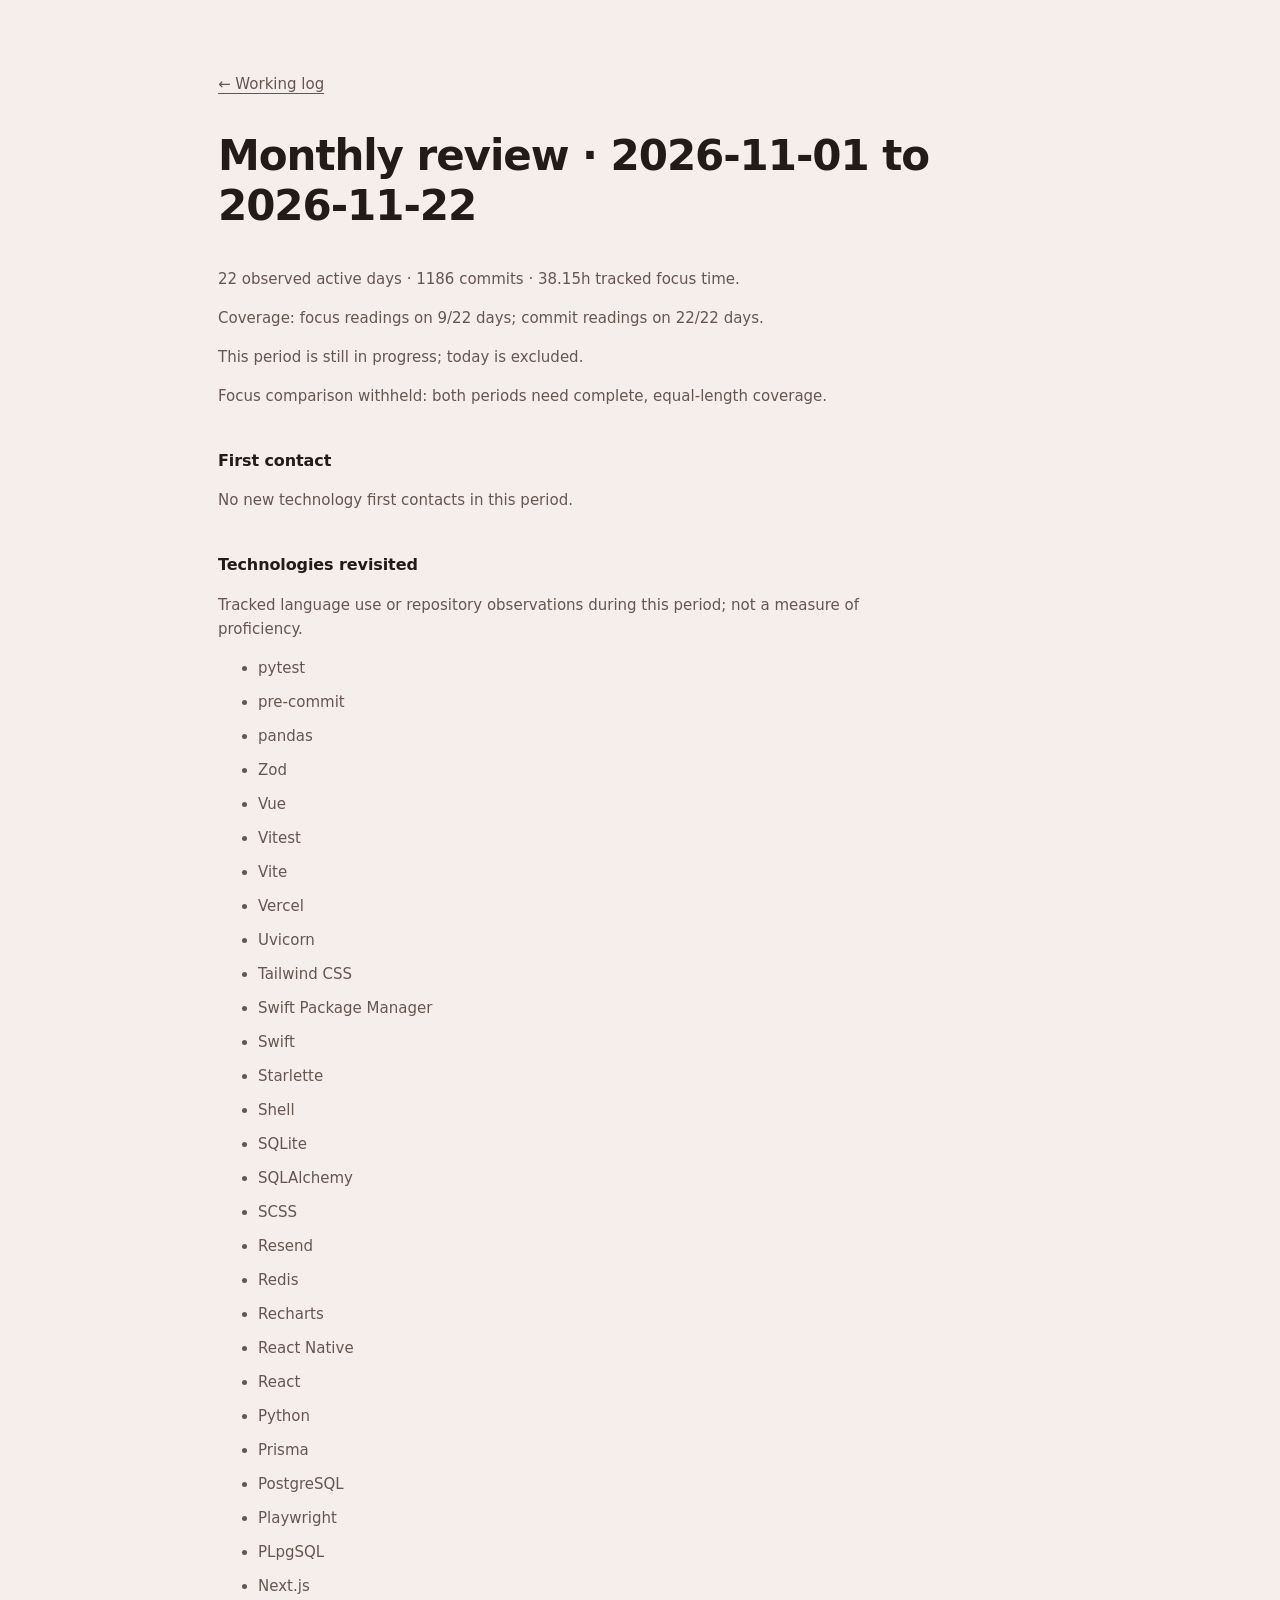
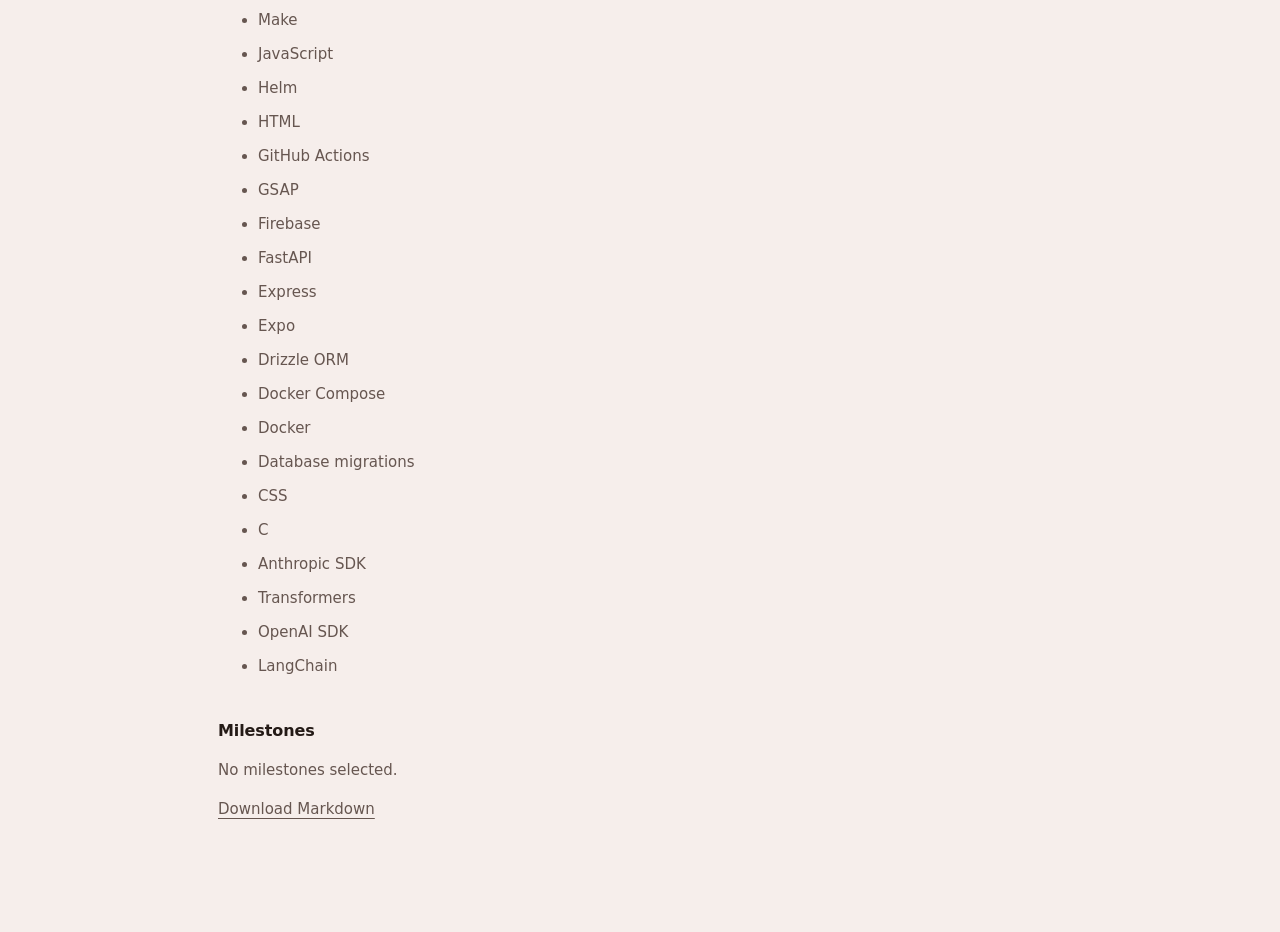
==== monthly.html @ 8703782e "Update working log for 2026-11-23" ====
<!doctype html>
<html lang="en"><head><meta charset="utf-8"><meta name="viewport" content="width=device-width, initial-scale=1">
<title>Monthly review · Working log</title><style>:root {
  --bg: #17100f;
  --ink: #f2e8e3;
  --dim: #b3a099;
  --faint: #958077;
  --cell-empty: #241b19;
  --cell-hollow: #3a2c28;
  --accent: #f0a05c;
  --focus: #c9764a;
  --ramp-0: #3d2620;
  --ramp-1: #6b3a2a;
  --ramp-2: #9c5334;
  --ramp-3: #cc7642;
  --ramp-4: #f0a05c;
}@media(prefers-color-scheme:light){:root {
  --bg: #f6eeeb;
  --ink: #241a16;
  --dim: #665650;
  --faint: #75625a;
  --cell-empty: #e7dfda;
  --cell-hollow: #cdbfb8;
  --accent: #8f3f18;
  --focus: #a1552d;
  --ramp-0: #e6cdbd;
  --ramp-1: #d4a184;
  --ramp-2: #bc7854;
  --ramp-3: #9d5330;
  --ramp-4: #7a3517;
}}
*, *::before, *::after { box-sizing: border-box; }
html { -webkit-text-size-adjust: 100%; }
body {
  margin: 0;
  background: var(--bg);
  color: var(--ink);
  font: 15px/1.6 system-ui, -apple-system, 'Segoe UI', Roboto, sans-serif;
  font-synthesis-weight: none;
}
/* Grain sits on the substrate, never over the content. */
.grain {
  position: fixed; inset: 0; pointer-events: none; z-index: 0;
  background-image: url("data:image/svg+xml,%3Csvg xmlns='http://www.w3.org/2000/svg' width='160' height='160'%3E%3Cfilter id='n'%3E%3CfeTurbulence type='fractalNoise' baseFrequency='0.85' numOctaves='3' stitchTiles='stitch'/%3E%3C/filter%3E%3Crect width='100%25' height='100%25' filter='url(%23n)'/%3E%3C/svg%3E"); opacity: .045;
}
/* The field is the signature artifact, so the page aligns to IT rather than the
   other way round: this inset equals the SVG's own left margin (60 of 840),
   putting the masthead, headings and rows on the same axis as the stat columns. */
.page {
  position: relative; z-index: 1; max-width: 900px; margin: 0 auto;
  padding: 72px 28px 96px; --inset: 7.143%;
}
.masthead, section, .colophon { padding-left: var(--inset); }

.masthead { margin-bottom: 56px; }
.masthead h1 {
  margin: 0 0 10px; font-size: clamp(30px, 6vw, 46px); font-weight: 620;
  letter-spacing: -.022em; line-height: 1.05;
}
.masthead p { margin: 0; max-width: 54ch; color: var(--dim); }

/* The field is the signature artifact and leads the page. On a narrow screen it
   scrolls rather than shrinking until the cells are unreadable. */
.field-scroll { overflow-x: auto; margin: 0 -28px; padding: 0 28px; }
.field-scroll svg { margin-left: 0; }
.field-scroll svg { display: block; width: 100%; min-width: 700px; height: auto; }
.field-scroll svg path[fill]:not([fill="none"]) { transition: opacity .12s ease; }
.field-scroll svg:hover path[fill]:not([fill="none"]) { opacity: .55; }
.field-scroll svg path:hover { opacity: 1 !important; }

section { margin-top: 72px; }
h2 {
  margin: 0 0 5px; font-size: 16px; font-weight: 600; letter-spacing: -.006em;
  color: var(--ink);
}
.lede { margin: 0 0 26px; color: var(--faint); font-size: 13px; }
.review-links { display: flex; flex-wrap: wrap; gap: 8px 20px; }
.review-links a { color: var(--dim); text-underline-offset: 4px; }

/* Records. Fixed columns so every row lines up regardless of content length. */
.records { list-style: none; margin: 0; padding: 0; }
.records li {
  display: grid; grid-template-columns: 28px 1fr auto 104px;
  align-items: baseline; gap: 16px; padding: 11px 0;
  border-top: 1px solid var(--hairline);
}
.records li:first-child { border-top: 0; }
.rank { font: 500 12px/1 ui-monospace, SFMono-Regular, Menlo, monospace; color: var(--faint); }
.when { color: var(--ink); }
.hours {
  font: 500 21px/1 ui-monospace, SFMono-Regular, Menlo, monospace;
  letter-spacing: .01em; color: var(--accent);
}
.hours i { font-style: normal; font-size: 12px; color: var(--dim); margin-left: 3px; }
.commits { text-align: right; color: var(--dim); font-size: 13px; }

/* Picked up: typographic list, not a wall of tinted chips. */
.epoch { display: grid; grid-template-columns: 150px 1fr; gap: 20px; padding: 16px 0; border-top: 1px solid var(--hairline); }
.epoch:first-child { border-top: 0; }
.epoch h3 { margin: 0; font-size: 14px; font-weight: 500; color: var(--dim); }
.picked { list-style: none; display: flex; flex-wrap: wrap; margin: 0; padding: 0; gap: 0 14px; }
.picked li { position: relative; }
.picked li + li::before {
  content: "\00b7"; position: absolute; left: -9px; color: var(--faint);
}

/* Months. The bar carries the same cut corner as a field cell. */
.months { list-style: none; margin: 0; padding: 0; }
.months li {
  display: grid; grid-template-columns: 130px 1fr 64px; align-items: center;
  gap: 14px; padding: 9px 0;
}
.months .m { color: var(--dim); font-size: 13px; }
.months .track { height: 12px; background: var(--cell-empty); }
.months .track i {
  display: block; height: 100%; background: var(--focus);
  clip-path: polygon(0 0, calc(100% - 4px) 0, 100% 4px, 100% 100%, 0 100%);
}
.months .n { font: 500 14px/1 ui-monospace, SFMono-Regular, Menlo, monospace; text-align: right; }
.months .sub { grid-column: 2 / -1; font-size: 12px; color: var(--faint); margin-top: -4px; }

.colophon { margin-top: 80px; color: var(--faint); font-size: 12.5px; line-height: 1.7; }
.colophon a { color: var(--dim); text-decoration-thickness: 1px; text-underline-offset: 2px; }
.colophon a:hover { color: var(--ink); }

@media (max-width: 620px) {
  .page { padding: 48px 20px 72px; --inset: 0; }
  .records li { grid-template-columns: 22px 1fr auto; }
  .records .commits { grid-column: 2 / -1; text-align: left; margin-top: -6px; }
  .epoch { grid-template-columns: 1fr; gap: 6px; }
  .months li { grid-template-columns: 104px 1fr 56px; }
}
@media (prefers-reduced-motion: reduce) {
  * { transition: none !important; animation: none !important; }
}

article h1 {font-size:clamp(28px,5vw,42px);line-height:1.2;letter-spacing:-.025em;max-width:720px}
article h2 {margin-top:40px} article p,article li {max-width:700px;color:var(--dim)}
a {color:var(--dim);text-underline-offset:4px} li {margin-bottom:10px}
</style></head><body><main class="page"><a href="index.html">← Working log</a>
<article><h1>Monthly review · 2026-11-01 to 2026-11-22</h1><p>22 observed active days · 1186 commits · 38.15h tracked focus time.</p><p>Coverage: focus readings on 9/22 days; commit readings on 22/22 days.</p><p>This period is still in progress; today is excluded.</p><p>Focus comparison withheld: both periods need complete, equal-length coverage.</p><h2>First contact</h2><p>No new technology first contacts in this period.</p><h2>Technologies revisited</h2><p>Tracked language use or repository observations during this period; not a measure of proficiency.</p><ul><li>pytest</li><li>pre-commit</li><li>pandas</li><li>Zod</li><li>Vue</li><li>Vitest</li><li>Vite</li><li>Vercel</li><li>Uvicorn</li><li>Tailwind CSS</li><li>Swift Package Manager</li><li>Swift</li><li>Starlette</li><li>Shell</li><li>SQLite</li><li>SQLAlchemy</li><li>SCSS</li><li>Resend</li><li>Redis</li><li>Recharts</li><li>React Native</li><li>React</li><li>Python</li><li>Prisma</li><li>PostgreSQL</li><li>Playwright</li><li>PLpgSQL</li><li>Next.js</li><li>Make</li><li>JavaScript</li><li>Helm</li><li>HTML</li><li>GitHub Actions</li><li>GSAP</li><li>Firebase</li><li>FastAPI</li><li>Express</li><li>Expo</li><li>Drizzle ORM</li><li>Docker Compose</li><li>Docker</li><li>Database migrations</li><li>CSS</li><li>C</li><li>Anthropic SDK</li><li>Transformers</li><li>OpenAI SDK</li><li>LangChain</li></ul><h2>Milestones</h2><p>No milestones selected.</p></article><p><a href="monthly.md" download>Download Markdown</a></p>
</main></body></html>
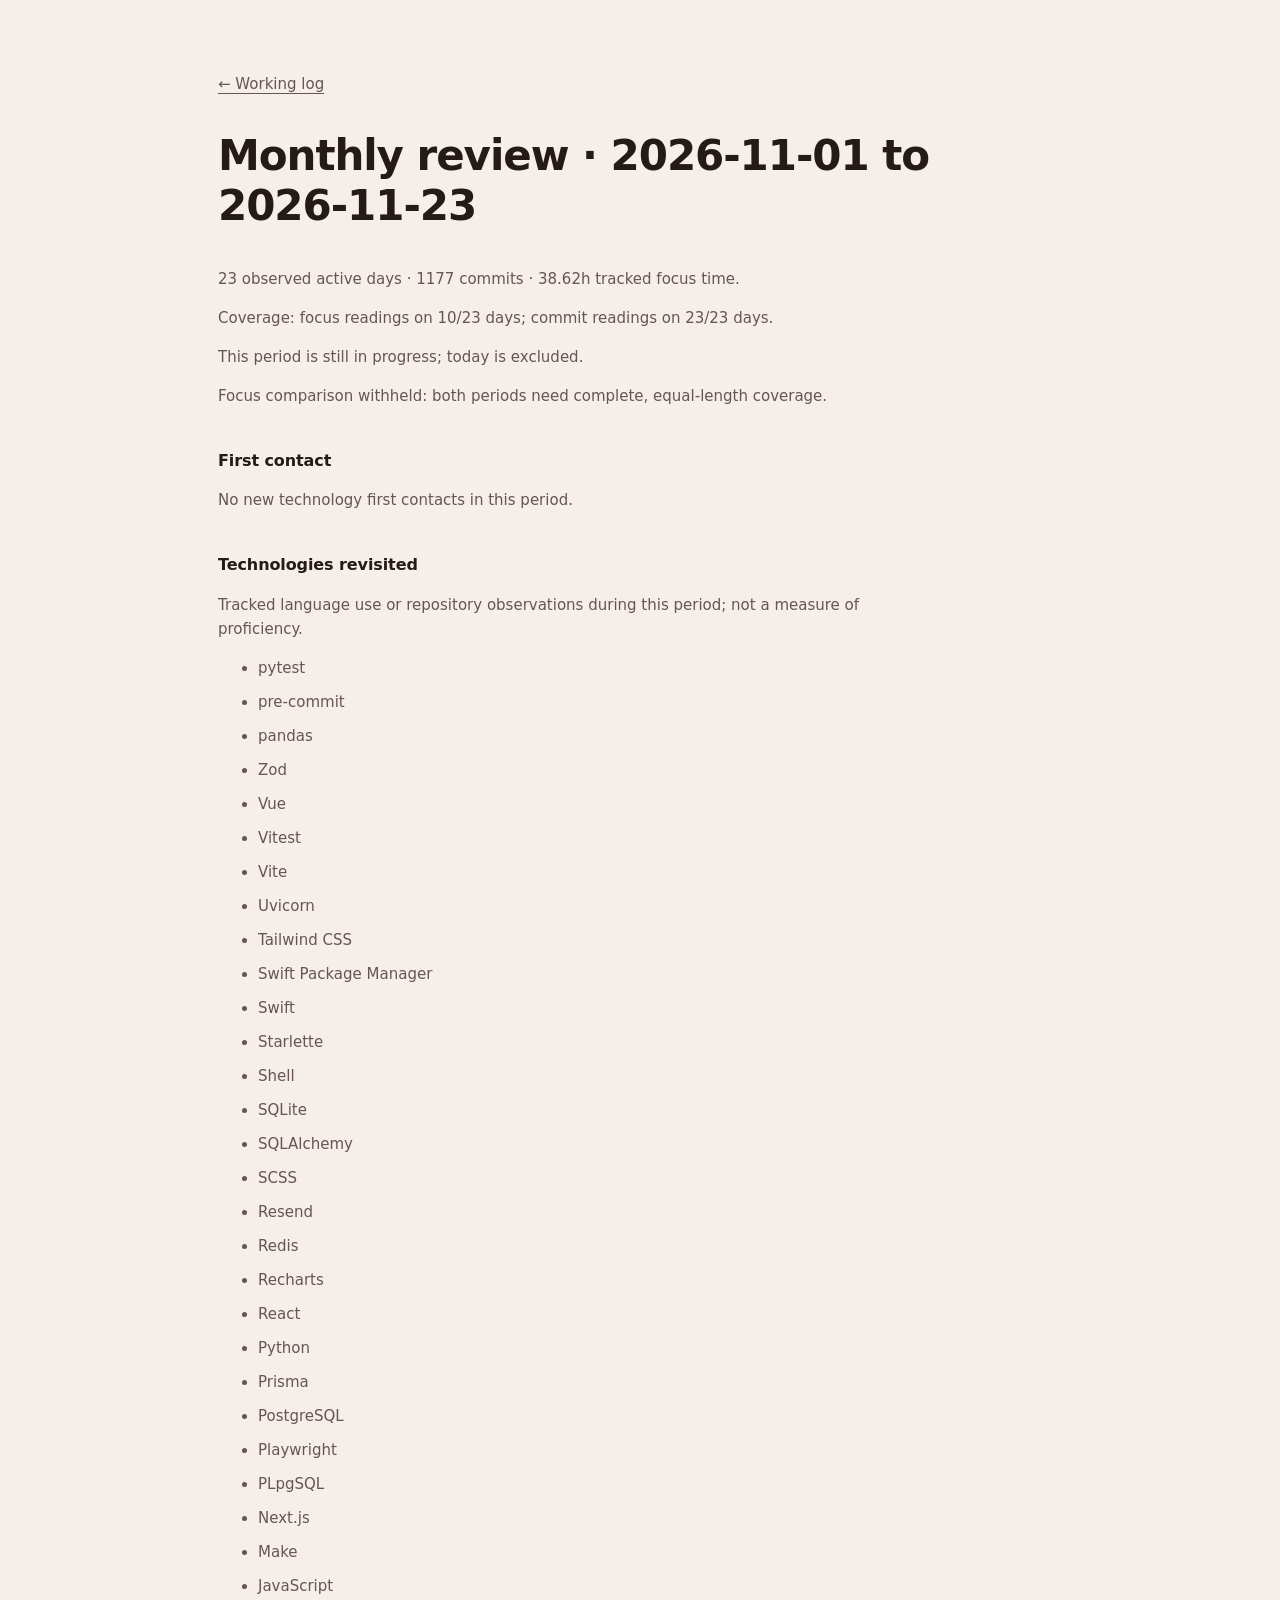
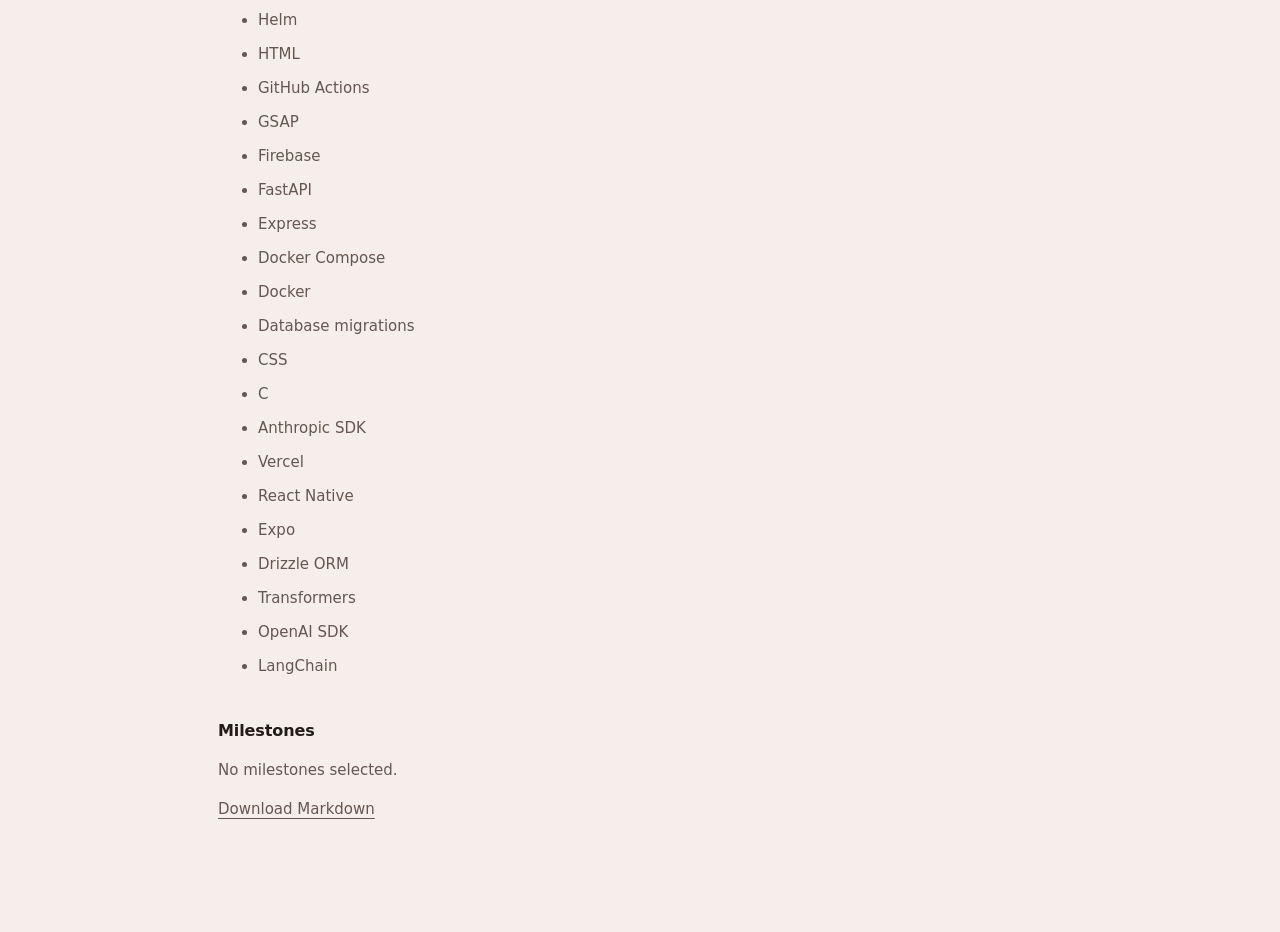
==== commit fce173a6: "Update working log for 2026-11-24" ====
--- a/monthly.html
+++ b/monthly.html
@@ -138,5 +138,5 @@
 article h2 {margin-top:40px} article p,article li {max-width:700px;color:var(--dim)}
 a {color:var(--dim);text-underline-offset:4px} li {margin-bottom:10px}
 </style></head><body><main class="page"><a href="index.html">← Working log</a>
-<article><h1>Monthly review · 2026-11-01 to 2026-11-22</h1><p>22 observed active days · 1186 commits · 38.15h tracked focus time.</p><p>Coverage: focus readings on 9/22 days; commit readings on 22/22 days.</p><p>This period is still in progress; today is excluded.</p><p>Focus comparison withheld: both periods need complete, equal-length coverage.</p><h2>First contact</h2><p>No new technology first contacts in this period.</p><h2>Technologies revisited</h2><p>Tracked language use or repository observations during this period; not a measure of proficiency.</p><ul><li>pytest</li><li>pre-commit</li><li>pandas</li><li>Zod</li><li>Vue</li><li>Vitest</li><li>Vite</li><li>Vercel</li><li>Uvicorn</li><li>Tailwind CSS</li><li>Swift Package Manager</li><li>Swift</li><li>Starlette</li><li>Shell</li><li>SQLite</li><li>SQLAlchemy</li><li>SCSS</li><li>Resend</li><li>Redis</li><li>Recharts</li><li>React Native</li><li>React</li><li>Python</li><li>Prisma</li><li>PostgreSQL</li><li>Playwright</li><li>PLpgSQL</li><li>Next.js</li><li>Make</li><li>JavaScript</li><li>Helm</li><li>HTML</li><li>GitHub Actions</li><li>GSAP</li><li>Firebase</li><li>FastAPI</li><li>Express</li><li>Expo</li><li>Drizzle ORM</li><li>Docker Compose</li><li>Docker</li><li>Database migrations</li><li>CSS</li><li>C</li><li>Anthropic SDK</li><li>Transformers</li><li>OpenAI SDK</li><li>LangChain</li></ul><h2>Milestones</h2><p>No milestones selected.</p></article><p><a href="monthly.md" download>Download Markdown</a></p>
+<article><h1>Monthly review · 2026-11-01 to 2026-11-23</h1><p>23 observed active days · 1177 commits · 38.62h tracked focus time.</p><p>Coverage: focus readings on 10/23 days; commit readings on 23/23 days.</p><p>This period is still in progress; today is excluded.</p><p>Focus comparison withheld: both periods need complete, equal-length coverage.</p><h2>First contact</h2><p>No new technology first contacts in this period.</p><h2>Technologies revisited</h2><p>Tracked language use or repository observations during this period; not a measure of proficiency.</p><ul><li>pytest</li><li>pre-commit</li><li>pandas</li><li>Zod</li><li>Vue</li><li>Vitest</li><li>Vite</li><li>Uvicorn</li><li>Tailwind CSS</li><li>Swift Package Manager</li><li>Swift</li><li>Starlette</li><li>Shell</li><li>SQLite</li><li>SQLAlchemy</li><li>SCSS</li><li>Resend</li><li>Redis</li><li>Recharts</li><li>React</li><li>Python</li><li>Prisma</li><li>PostgreSQL</li><li>Playwright</li><li>PLpgSQL</li><li>Next.js</li><li>Make</li><li>JavaScript</li><li>Helm</li><li>HTML</li><li>GitHub Actions</li><li>GSAP</li><li>Firebase</li><li>FastAPI</li><li>Express</li><li>Docker Compose</li><li>Docker</li><li>Database migrations</li><li>CSS</li><li>C</li><li>Anthropic SDK</li><li>Vercel</li><li>React Native</li><li>Expo</li><li>Drizzle ORM</li><li>Transformers</li><li>OpenAI SDK</li><li>LangChain</li></ul><h2>Milestones</h2><p>No milestones selected.</p></article><p><a href="monthly.md" download>Download Markdown</a></p>
 </main></body></html>
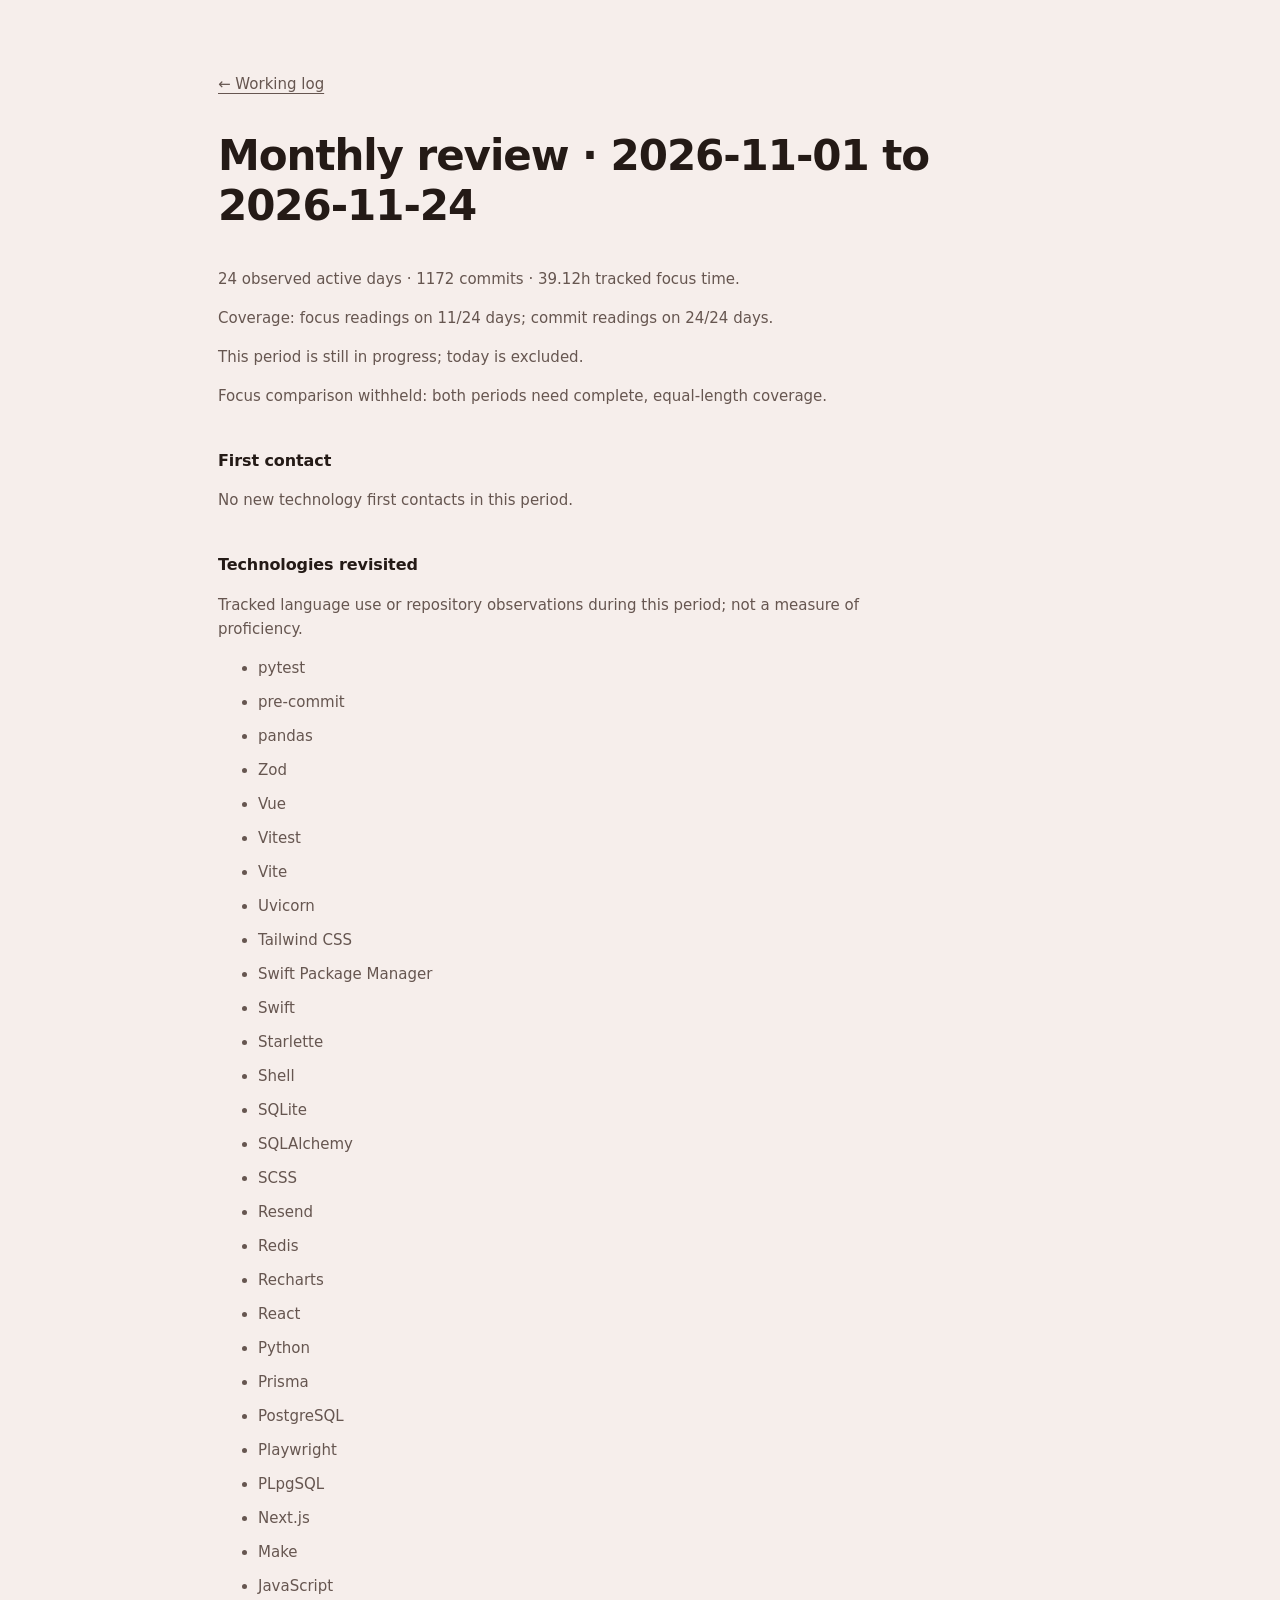
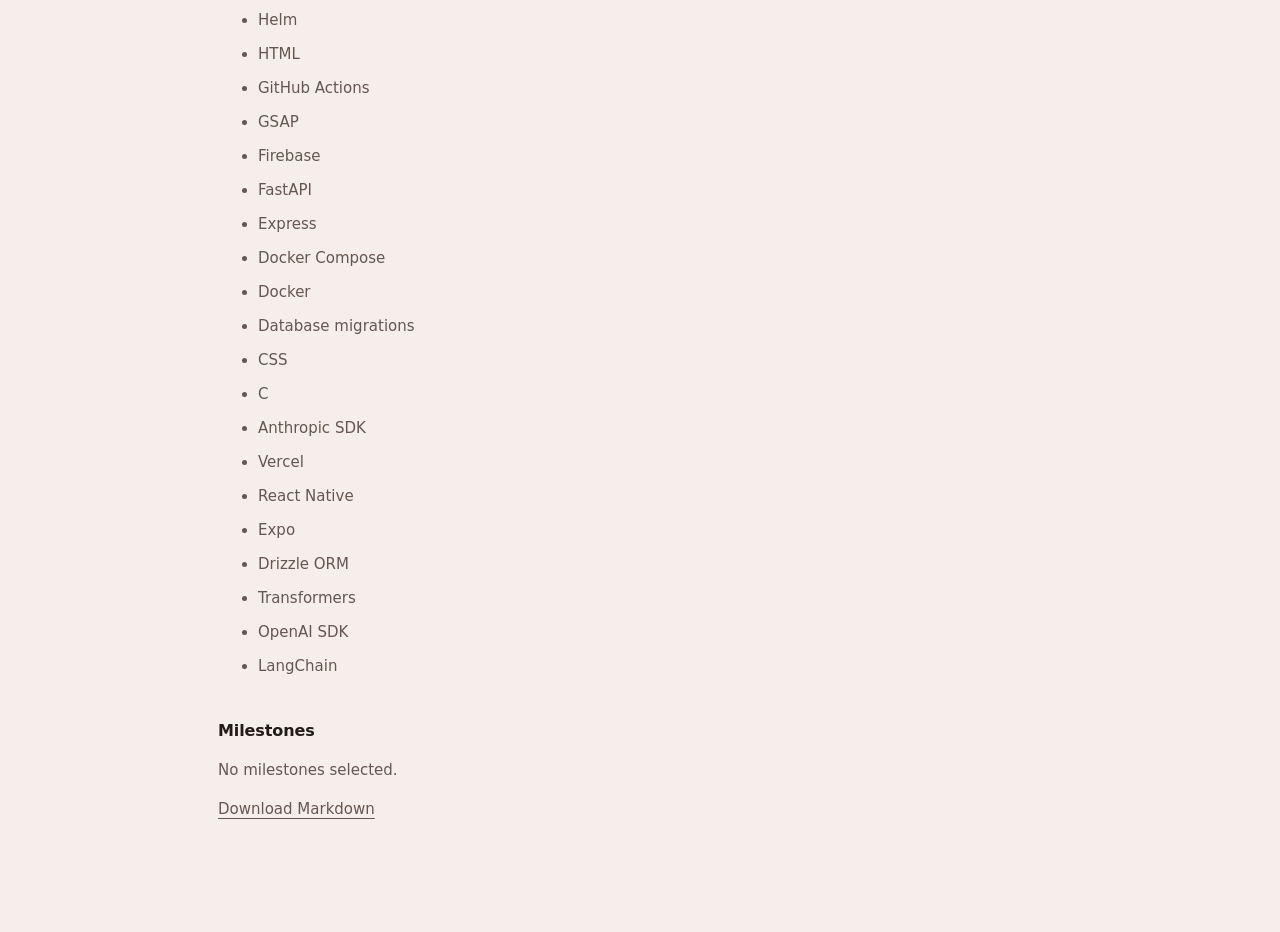
==== commit 585ccc91: "Update working log for 2026-11-25" ====
--- a/monthly.html
+++ b/monthly.html
@@ -138,5 +138,5 @@
 article h2 {margin-top:40px} article p,article li {max-width:700px;color:var(--dim)}
 a {color:var(--dim);text-underline-offset:4px} li {margin-bottom:10px}
 </style></head><body><main class="page"><a href="index.html">← Working log</a>
-<article><h1>Monthly review · 2026-11-01 to 2026-11-23</h1><p>23 observed active days · 1177 commits · 38.62h tracked focus time.</p><p>Coverage: focus readings on 10/23 days; commit readings on 23/23 days.</p><p>This period is still in progress; today is excluded.</p><p>Focus comparison withheld: both periods need complete, equal-length coverage.</p><h2>First contact</h2><p>No new technology first contacts in this period.</p><h2>Technologies revisited</h2><p>Tracked language use or repository observations during this period; not a measure of proficiency.</p><ul><li>pytest</li><li>pre-commit</li><li>pandas</li><li>Zod</li><li>Vue</li><li>Vitest</li><li>Vite</li><li>Uvicorn</li><li>Tailwind CSS</li><li>Swift Package Manager</li><li>Swift</li><li>Starlette</li><li>Shell</li><li>SQLite</li><li>SQLAlchemy</li><li>SCSS</li><li>Resend</li><li>Redis</li><li>Recharts</li><li>React</li><li>Python</li><li>Prisma</li><li>PostgreSQL</li><li>Playwright</li><li>PLpgSQL</li><li>Next.js</li><li>Make</li><li>JavaScript</li><li>Helm</li><li>HTML</li><li>GitHub Actions</li><li>GSAP</li><li>Firebase</li><li>FastAPI</li><li>Express</li><li>Docker Compose</li><li>Docker</li><li>Database migrations</li><li>CSS</li><li>C</li><li>Anthropic SDK</li><li>Vercel</li><li>React Native</li><li>Expo</li><li>Drizzle ORM</li><li>Transformers</li><li>OpenAI SDK</li><li>LangChain</li></ul><h2>Milestones</h2><p>No milestones selected.</p></article><p><a href="monthly.md" download>Download Markdown</a></p>
+<article><h1>Monthly review · 2026-11-01 to 2026-11-24</h1><p>24 observed active days · 1172 commits · 39.12h tracked focus time.</p><p>Coverage: focus readings on 11/24 days; commit readings on 24/24 days.</p><p>This period is still in progress; today is excluded.</p><p>Focus comparison withheld: both periods need complete, equal-length coverage.</p><h2>First contact</h2><p>No new technology first contacts in this period.</p><h2>Technologies revisited</h2><p>Tracked language use or repository observations during this period; not a measure of proficiency.</p><ul><li>pytest</li><li>pre-commit</li><li>pandas</li><li>Zod</li><li>Vue</li><li>Vitest</li><li>Vite</li><li>Uvicorn</li><li>Tailwind CSS</li><li>Swift Package Manager</li><li>Swift</li><li>Starlette</li><li>Shell</li><li>SQLite</li><li>SQLAlchemy</li><li>SCSS</li><li>Resend</li><li>Redis</li><li>Recharts</li><li>React</li><li>Python</li><li>Prisma</li><li>PostgreSQL</li><li>Playwright</li><li>PLpgSQL</li><li>Next.js</li><li>Make</li><li>JavaScript</li><li>Helm</li><li>HTML</li><li>GitHub Actions</li><li>GSAP</li><li>Firebase</li><li>FastAPI</li><li>Express</li><li>Docker Compose</li><li>Docker</li><li>Database migrations</li><li>CSS</li><li>C</li><li>Anthropic SDK</li><li>Vercel</li><li>React Native</li><li>Expo</li><li>Drizzle ORM</li><li>Transformers</li><li>OpenAI SDK</li><li>LangChain</li></ul><h2>Milestones</h2><p>No milestones selected.</p></article><p><a href="monthly.md" download>Download Markdown</a></p>
 </main></body></html>
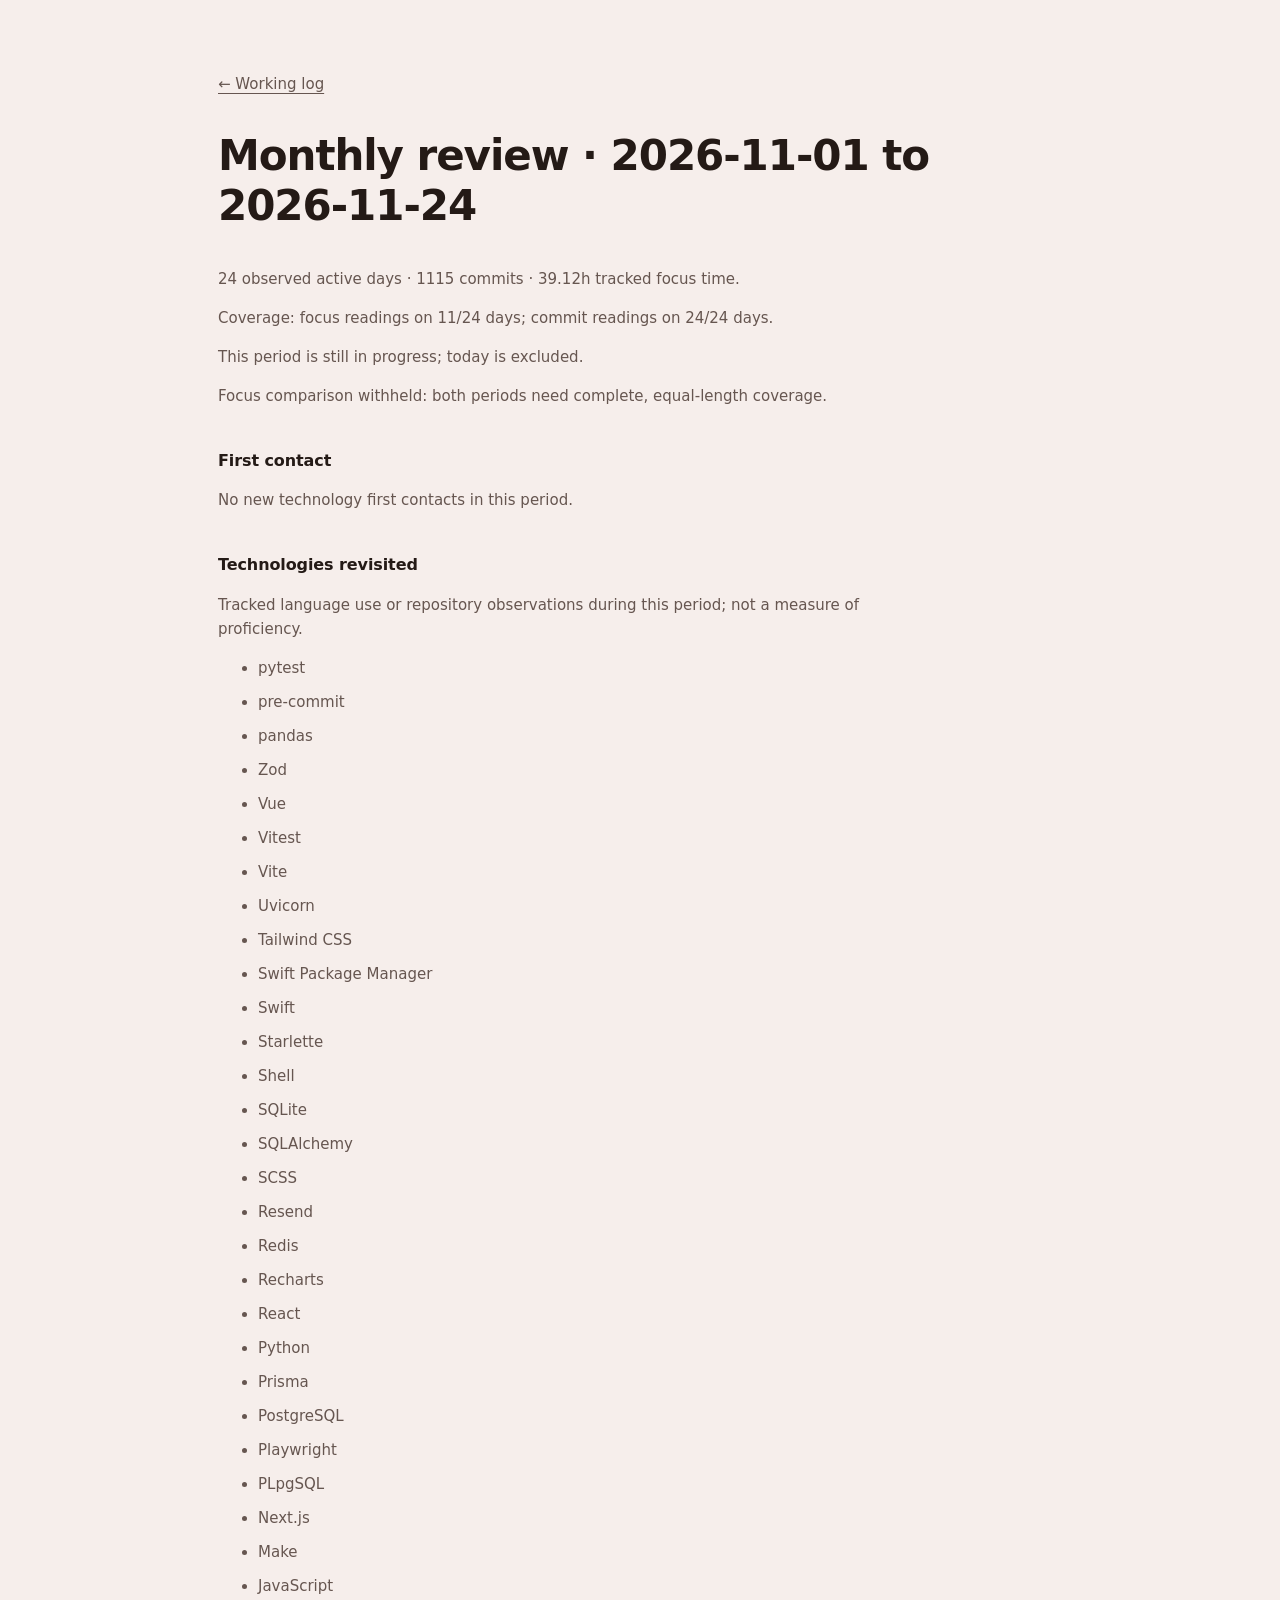
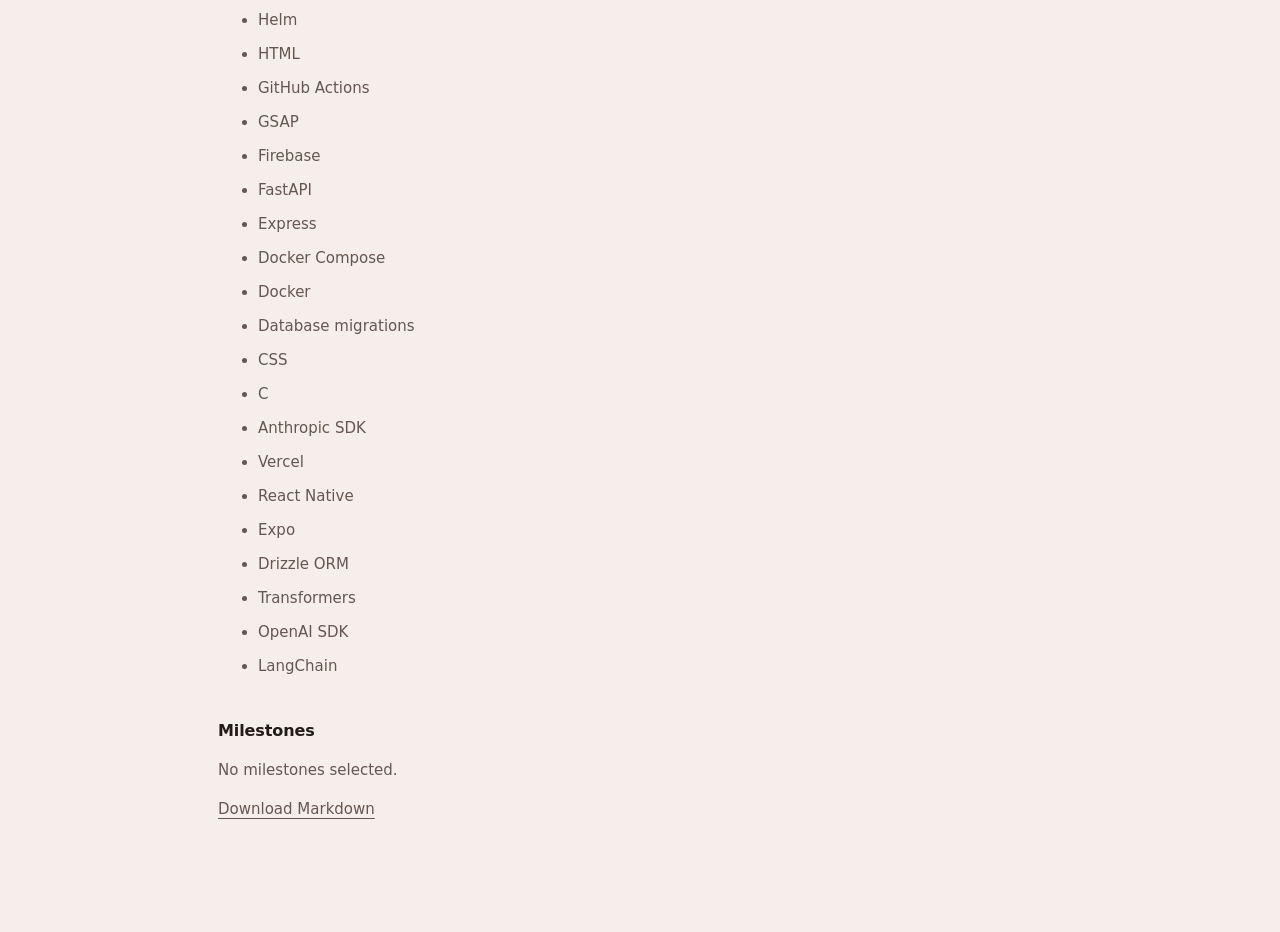
==== commit dfa3181a: "Update working log for 2026-11-25" ====
--- a/monthly.html
+++ b/monthly.html
@@ -138,5 +138,5 @@
 article h2 {margin-top:40px} article p,article li {max-width:700px;color:var(--dim)}
 a {color:var(--dim);text-underline-offset:4px} li {margin-bottom:10px}
 </style></head><body><main class="page"><a href="index.html">← Working log</a>
-<article><h1>Monthly review · 2026-11-01 to 2026-11-24</h1><p>24 observed active days · 1172 commits · 39.12h tracked focus time.</p><p>Coverage: focus readings on 11/24 days; commit readings on 24/24 days.</p><p>This period is still in progress; today is excluded.</p><p>Focus comparison withheld: both periods need complete, equal-length coverage.</p><h2>First contact</h2><p>No new technology first contacts in this period.</p><h2>Technologies revisited</h2><p>Tracked language use or repository observations during this period; not a measure of proficiency.</p><ul><li>pytest</li><li>pre-commit</li><li>pandas</li><li>Zod</li><li>Vue</li><li>Vitest</li><li>Vite</li><li>Uvicorn</li><li>Tailwind CSS</li><li>Swift Package Manager</li><li>Swift</li><li>Starlette</li><li>Shell</li><li>SQLite</li><li>SQLAlchemy</li><li>SCSS</li><li>Resend</li><li>Redis</li><li>Recharts</li><li>React</li><li>Python</li><li>Prisma</li><li>PostgreSQL</li><li>Playwright</li><li>PLpgSQL</li><li>Next.js</li><li>Make</li><li>JavaScript</li><li>Helm</li><li>HTML</li><li>GitHub Actions</li><li>GSAP</li><li>Firebase</li><li>FastAPI</li><li>Express</li><li>Docker Compose</li><li>Docker</li><li>Database migrations</li><li>CSS</li><li>C</li><li>Anthropic SDK</li><li>Vercel</li><li>React Native</li><li>Expo</li><li>Drizzle ORM</li><li>Transformers</li><li>OpenAI SDK</li><li>LangChain</li></ul><h2>Milestones</h2><p>No milestones selected.</p></article><p><a href="monthly.md" download>Download Markdown</a></p>
+<article><h1>Monthly review · 2026-11-01 to 2026-11-24</h1><p>24 observed active days · 1115 commits · 39.12h tracked focus time.</p><p>Coverage: focus readings on 11/24 days; commit readings on 24/24 days.</p><p>This period is still in progress; today is excluded.</p><p>Focus comparison withheld: both periods need complete, equal-length coverage.</p><h2>First contact</h2><p>No new technology first contacts in this period.</p><h2>Technologies revisited</h2><p>Tracked language use or repository observations during this period; not a measure of proficiency.</p><ul><li>pytest</li><li>pre-commit</li><li>pandas</li><li>Zod</li><li>Vue</li><li>Vitest</li><li>Vite</li><li>Uvicorn</li><li>Tailwind CSS</li><li>Swift Package Manager</li><li>Swift</li><li>Starlette</li><li>Shell</li><li>SQLite</li><li>SQLAlchemy</li><li>SCSS</li><li>Resend</li><li>Redis</li><li>Recharts</li><li>React</li><li>Python</li><li>Prisma</li><li>PostgreSQL</li><li>Playwright</li><li>PLpgSQL</li><li>Next.js</li><li>Make</li><li>JavaScript</li><li>Helm</li><li>HTML</li><li>GitHub Actions</li><li>GSAP</li><li>Firebase</li><li>FastAPI</li><li>Express</li><li>Docker Compose</li><li>Docker</li><li>Database migrations</li><li>CSS</li><li>C</li><li>Anthropic SDK</li><li>Vercel</li><li>React Native</li><li>Expo</li><li>Drizzle ORM</li><li>Transformers</li><li>OpenAI SDK</li><li>LangChain</li></ul><h2>Milestones</h2><p>No milestones selected.</p></article><p><a href="monthly.md" download>Download Markdown</a></p>
 </main></body></html>
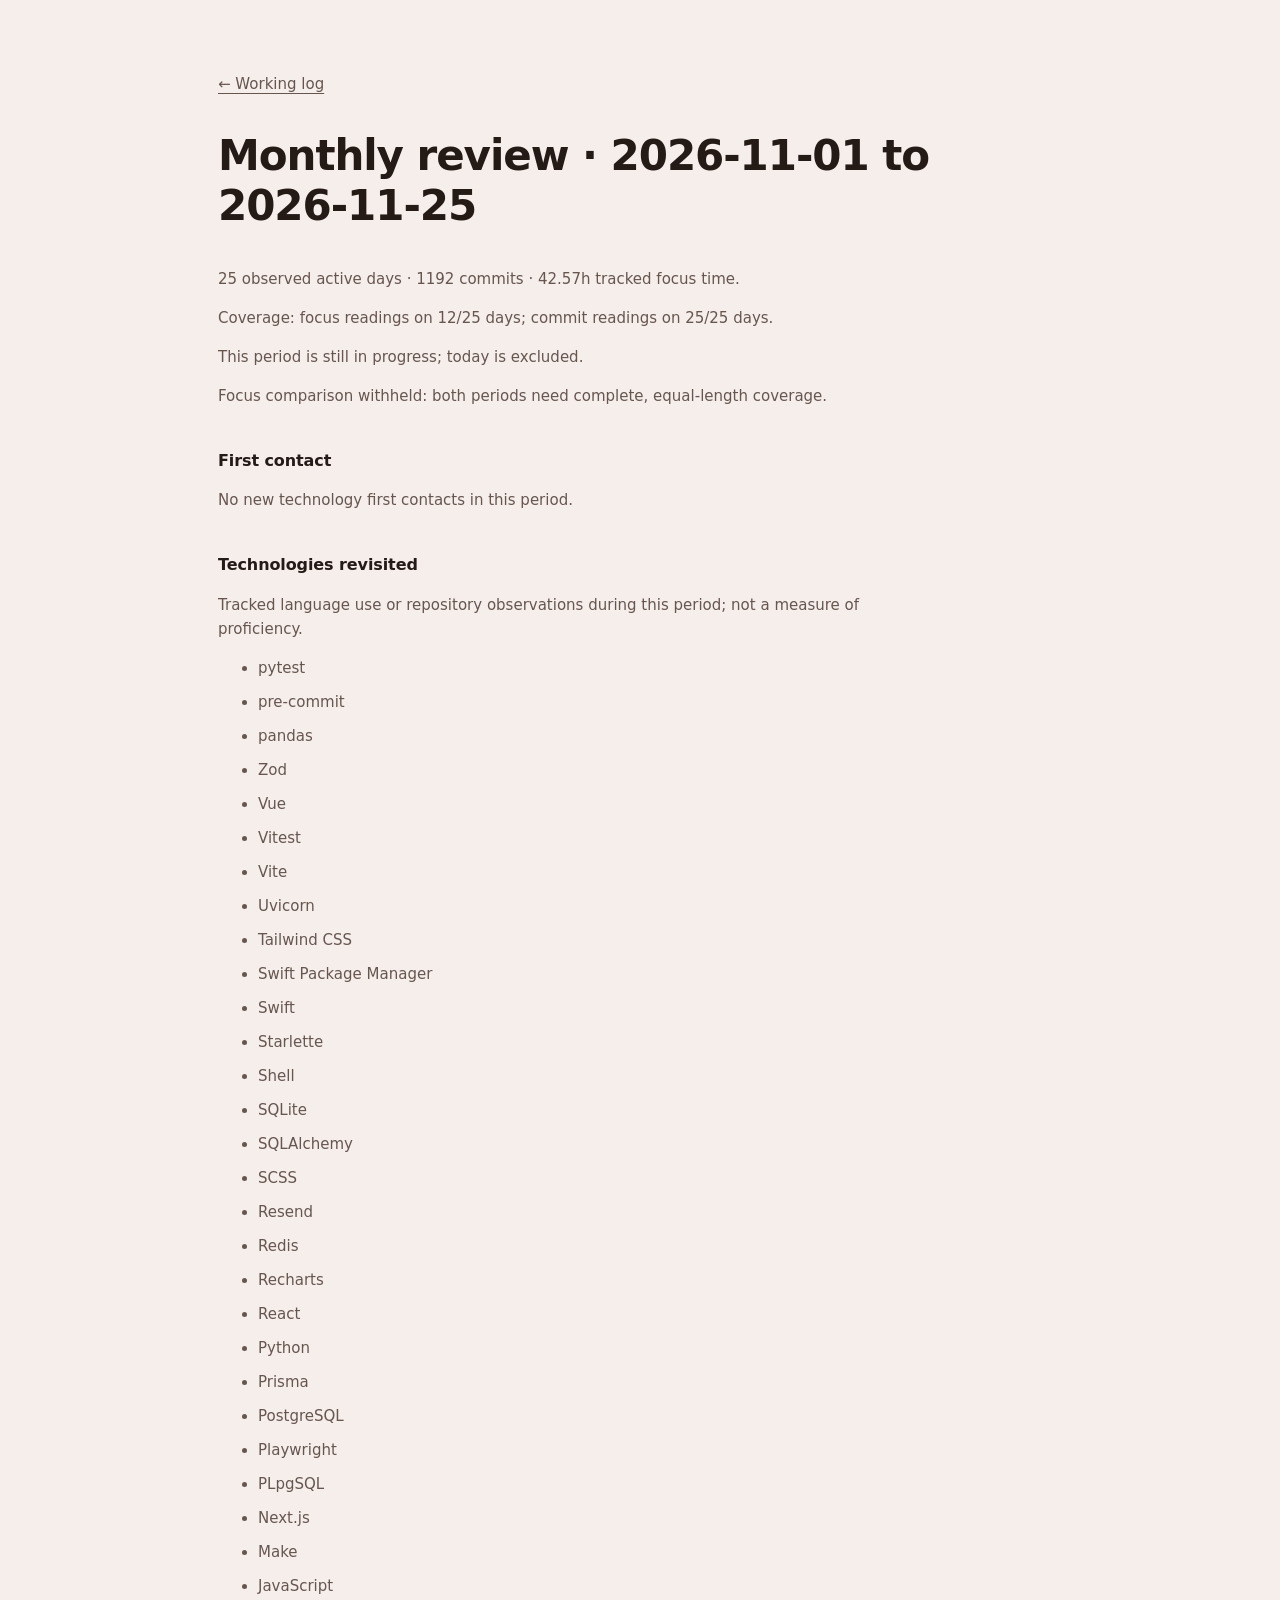
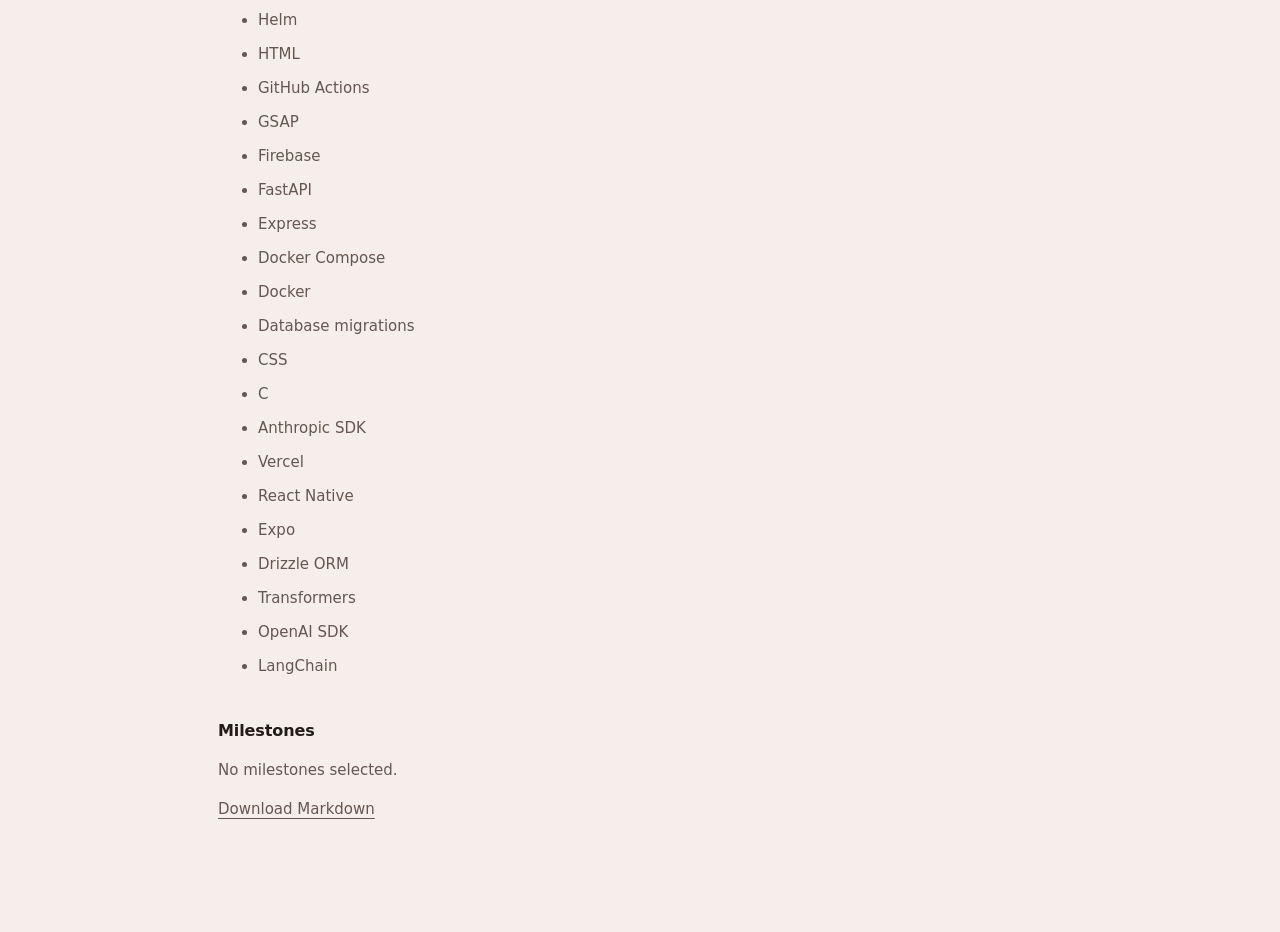
==== commit f7361bbd: "Update working log for 2026-11-26" ====
--- a/monthly.html
+++ b/monthly.html
@@ -138,5 +138,5 @@
 article h2 {margin-top:40px} article p,article li {max-width:700px;color:var(--dim)}
 a {color:var(--dim);text-underline-offset:4px} li {margin-bottom:10px}
 </style></head><body><main class="page"><a href="index.html">← Working log</a>
-<article><h1>Monthly review · 2026-11-01 to 2026-11-24</h1><p>24 observed active days · 1115 commits · 39.12h tracked focus time.</p><p>Coverage: focus readings on 11/24 days; commit readings on 24/24 days.</p><p>This period is still in progress; today is excluded.</p><p>Focus comparison withheld: both periods need complete, equal-length coverage.</p><h2>First contact</h2><p>No new technology first contacts in this period.</p><h2>Technologies revisited</h2><p>Tracked language use or repository observations during this period; not a measure of proficiency.</p><ul><li>pytest</li><li>pre-commit</li><li>pandas</li><li>Zod</li><li>Vue</li><li>Vitest</li><li>Vite</li><li>Uvicorn</li><li>Tailwind CSS</li><li>Swift Package Manager</li><li>Swift</li><li>Starlette</li><li>Shell</li><li>SQLite</li><li>SQLAlchemy</li><li>SCSS</li><li>Resend</li><li>Redis</li><li>Recharts</li><li>React</li><li>Python</li><li>Prisma</li><li>PostgreSQL</li><li>Playwright</li><li>PLpgSQL</li><li>Next.js</li><li>Make</li><li>JavaScript</li><li>Helm</li><li>HTML</li><li>GitHub Actions</li><li>GSAP</li><li>Firebase</li><li>FastAPI</li><li>Express</li><li>Docker Compose</li><li>Docker</li><li>Database migrations</li><li>CSS</li><li>C</li><li>Anthropic SDK</li><li>Vercel</li><li>React Native</li><li>Expo</li><li>Drizzle ORM</li><li>Transformers</li><li>OpenAI SDK</li><li>LangChain</li></ul><h2>Milestones</h2><p>No milestones selected.</p></article><p><a href="monthly.md" download>Download Markdown</a></p>
+<article><h1>Monthly review · 2026-11-01 to 2026-11-25</h1><p>25 observed active days · 1192 commits · 42.57h tracked focus time.</p><p>Coverage: focus readings on 12/25 days; commit readings on 25/25 days.</p><p>This period is still in progress; today is excluded.</p><p>Focus comparison withheld: both periods need complete, equal-length coverage.</p><h2>First contact</h2><p>No new technology first contacts in this period.</p><h2>Technologies revisited</h2><p>Tracked language use or repository observations during this period; not a measure of proficiency.</p><ul><li>pytest</li><li>pre-commit</li><li>pandas</li><li>Zod</li><li>Vue</li><li>Vitest</li><li>Vite</li><li>Uvicorn</li><li>Tailwind CSS</li><li>Swift Package Manager</li><li>Swift</li><li>Starlette</li><li>Shell</li><li>SQLite</li><li>SQLAlchemy</li><li>SCSS</li><li>Resend</li><li>Redis</li><li>Recharts</li><li>React</li><li>Python</li><li>Prisma</li><li>PostgreSQL</li><li>Playwright</li><li>PLpgSQL</li><li>Next.js</li><li>Make</li><li>JavaScript</li><li>Helm</li><li>HTML</li><li>GitHub Actions</li><li>GSAP</li><li>Firebase</li><li>FastAPI</li><li>Express</li><li>Docker Compose</li><li>Docker</li><li>Database migrations</li><li>CSS</li><li>C</li><li>Anthropic SDK</li><li>Vercel</li><li>React Native</li><li>Expo</li><li>Drizzle ORM</li><li>Transformers</li><li>OpenAI SDK</li><li>LangChain</li></ul><h2>Milestones</h2><p>No milestones selected.</p></article><p><a href="monthly.md" download>Download Markdown</a></p>
 </main></body></html>
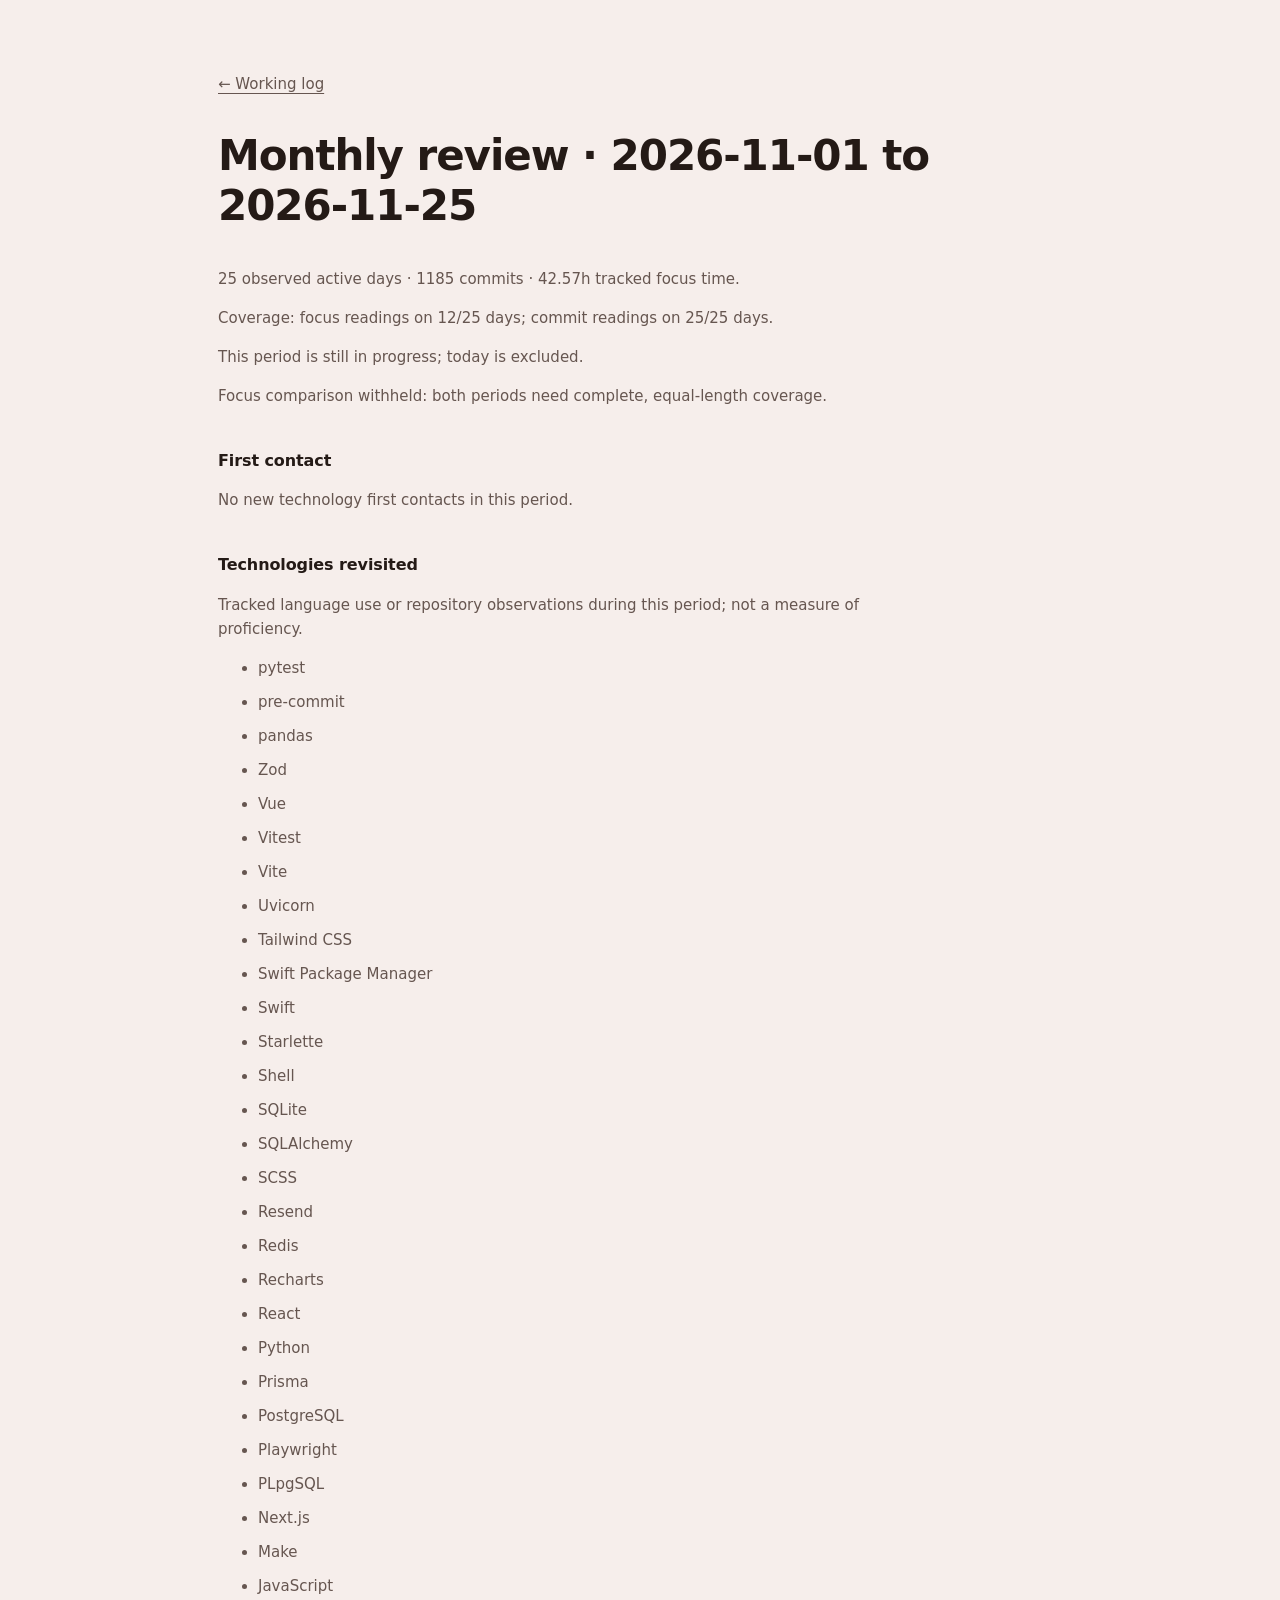
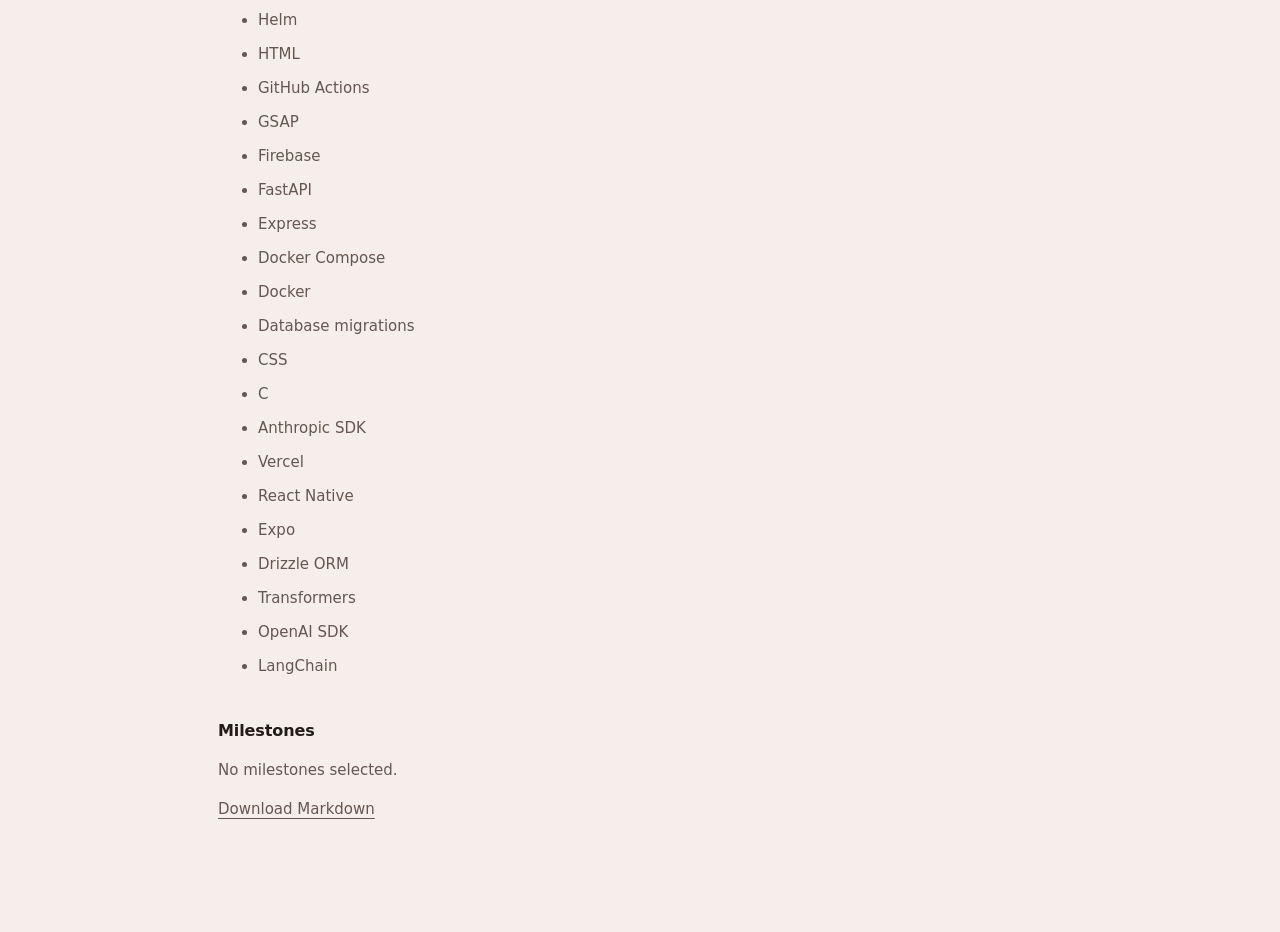
==== commit cc9345dd: "Update working log for 2026-11-26" ====
--- a/monthly.html
+++ b/monthly.html
@@ -138,5 +138,5 @@
 article h2 {margin-top:40px} article p,article li {max-width:700px;color:var(--dim)}
 a {color:var(--dim);text-underline-offset:4px} li {margin-bottom:10px}
 </style></head><body><main class="page"><a href="index.html">← Working log</a>
-<article><h1>Monthly review · 2026-11-01 to 2026-11-25</h1><p>25 observed active days · 1192 commits · 42.57h tracked focus time.</p><p>Coverage: focus readings on 12/25 days; commit readings on 25/25 days.</p><p>This period is still in progress; today is excluded.</p><p>Focus comparison withheld: both periods need complete, equal-length coverage.</p><h2>First contact</h2><p>No new technology first contacts in this period.</p><h2>Technologies revisited</h2><p>Tracked language use or repository observations during this period; not a measure of proficiency.</p><ul><li>pytest</li><li>pre-commit</li><li>pandas</li><li>Zod</li><li>Vue</li><li>Vitest</li><li>Vite</li><li>Uvicorn</li><li>Tailwind CSS</li><li>Swift Package Manager</li><li>Swift</li><li>Starlette</li><li>Shell</li><li>SQLite</li><li>SQLAlchemy</li><li>SCSS</li><li>Resend</li><li>Redis</li><li>Recharts</li><li>React</li><li>Python</li><li>Prisma</li><li>PostgreSQL</li><li>Playwright</li><li>PLpgSQL</li><li>Next.js</li><li>Make</li><li>JavaScript</li><li>Helm</li><li>HTML</li><li>GitHub Actions</li><li>GSAP</li><li>Firebase</li><li>FastAPI</li><li>Express</li><li>Docker Compose</li><li>Docker</li><li>Database migrations</li><li>CSS</li><li>C</li><li>Anthropic SDK</li><li>Vercel</li><li>React Native</li><li>Expo</li><li>Drizzle ORM</li><li>Transformers</li><li>OpenAI SDK</li><li>LangChain</li></ul><h2>Milestones</h2><p>No milestones selected.</p></article><p><a href="monthly.md" download>Download Markdown</a></p>
+<article><h1>Monthly review · 2026-11-01 to 2026-11-25</h1><p>25 observed active days · 1185 commits · 42.57h tracked focus time.</p><p>Coverage: focus readings on 12/25 days; commit readings on 25/25 days.</p><p>This period is still in progress; today is excluded.</p><p>Focus comparison withheld: both periods need complete, equal-length coverage.</p><h2>First contact</h2><p>No new technology first contacts in this period.</p><h2>Technologies revisited</h2><p>Tracked language use or repository observations during this period; not a measure of proficiency.</p><ul><li>pytest</li><li>pre-commit</li><li>pandas</li><li>Zod</li><li>Vue</li><li>Vitest</li><li>Vite</li><li>Uvicorn</li><li>Tailwind CSS</li><li>Swift Package Manager</li><li>Swift</li><li>Starlette</li><li>Shell</li><li>SQLite</li><li>SQLAlchemy</li><li>SCSS</li><li>Resend</li><li>Redis</li><li>Recharts</li><li>React</li><li>Python</li><li>Prisma</li><li>PostgreSQL</li><li>Playwright</li><li>PLpgSQL</li><li>Next.js</li><li>Make</li><li>JavaScript</li><li>Helm</li><li>HTML</li><li>GitHub Actions</li><li>GSAP</li><li>Firebase</li><li>FastAPI</li><li>Express</li><li>Docker Compose</li><li>Docker</li><li>Database migrations</li><li>CSS</li><li>C</li><li>Anthropic SDK</li><li>Vercel</li><li>React Native</li><li>Expo</li><li>Drizzle ORM</li><li>Transformers</li><li>OpenAI SDK</li><li>LangChain</li></ul><h2>Milestones</h2><p>No milestones selected.</p></article><p><a href="monthly.md" download>Download Markdown</a></p>
 </main></body></html>
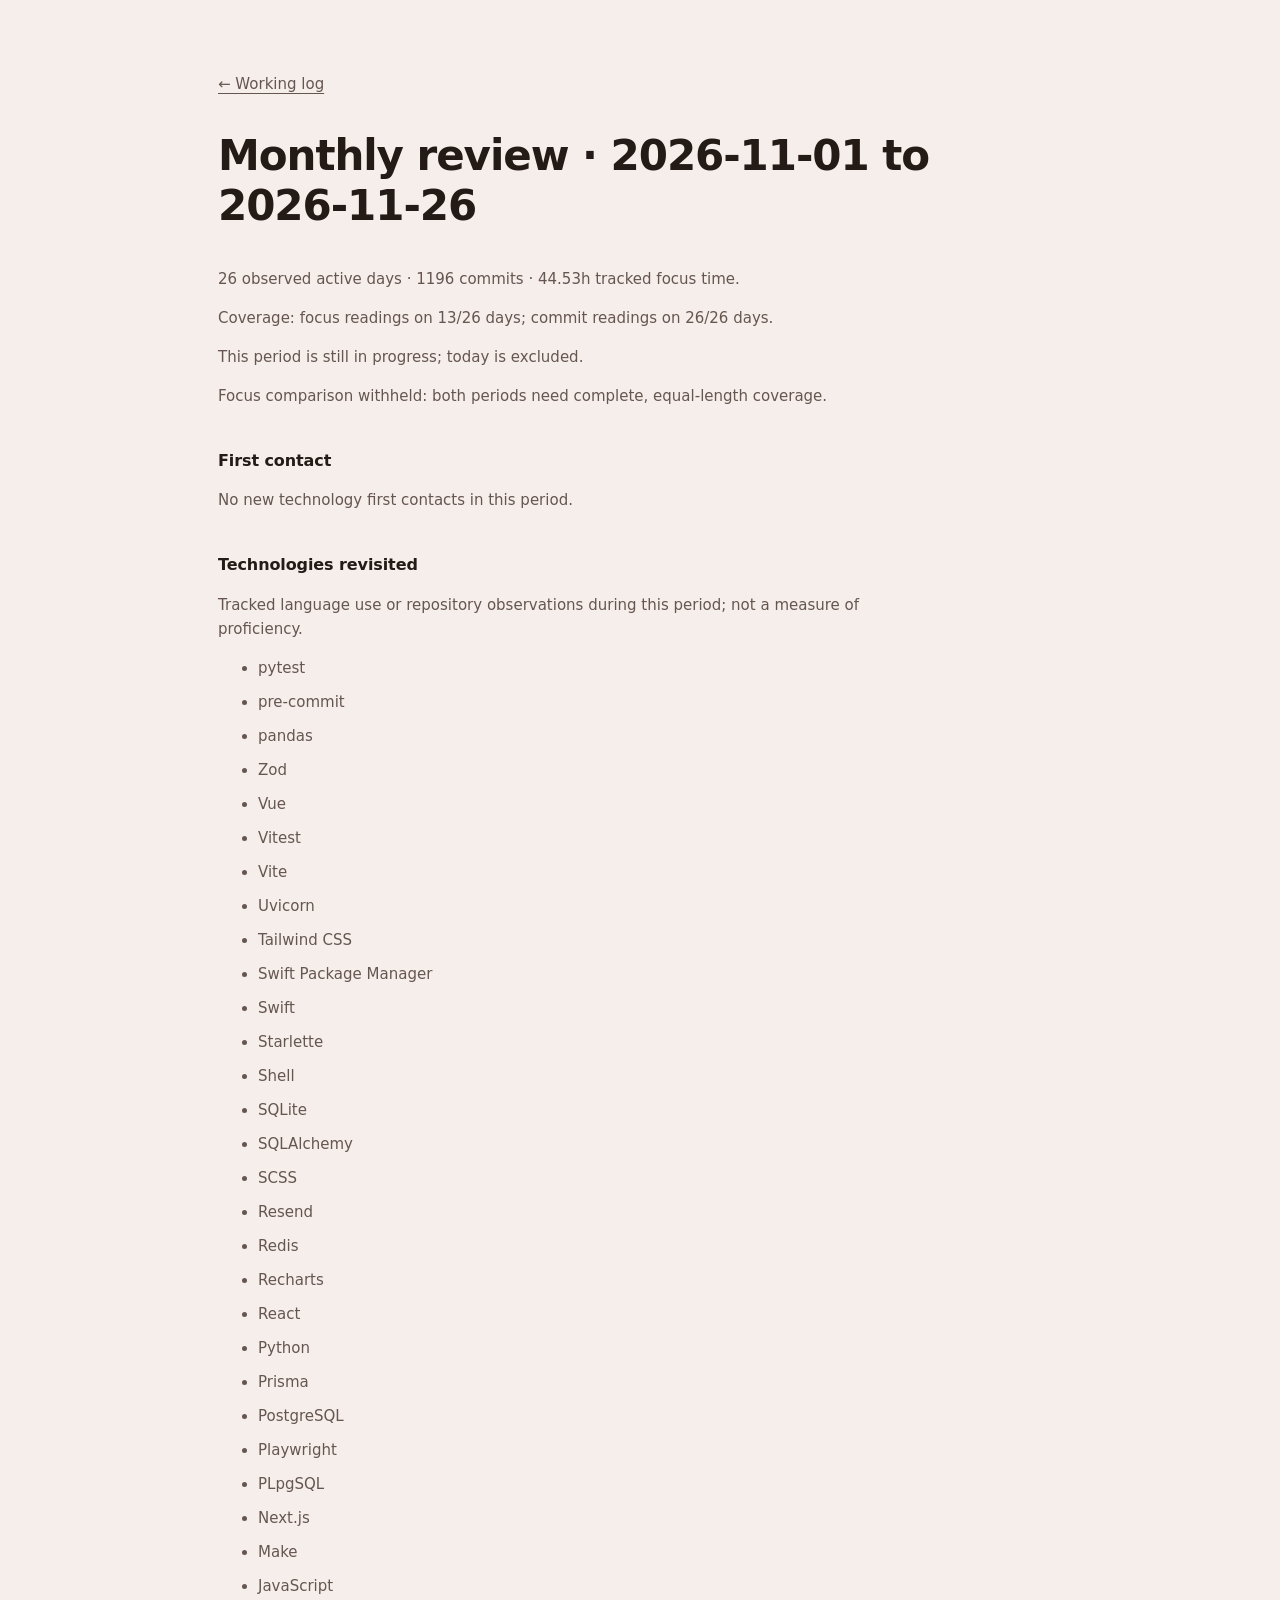
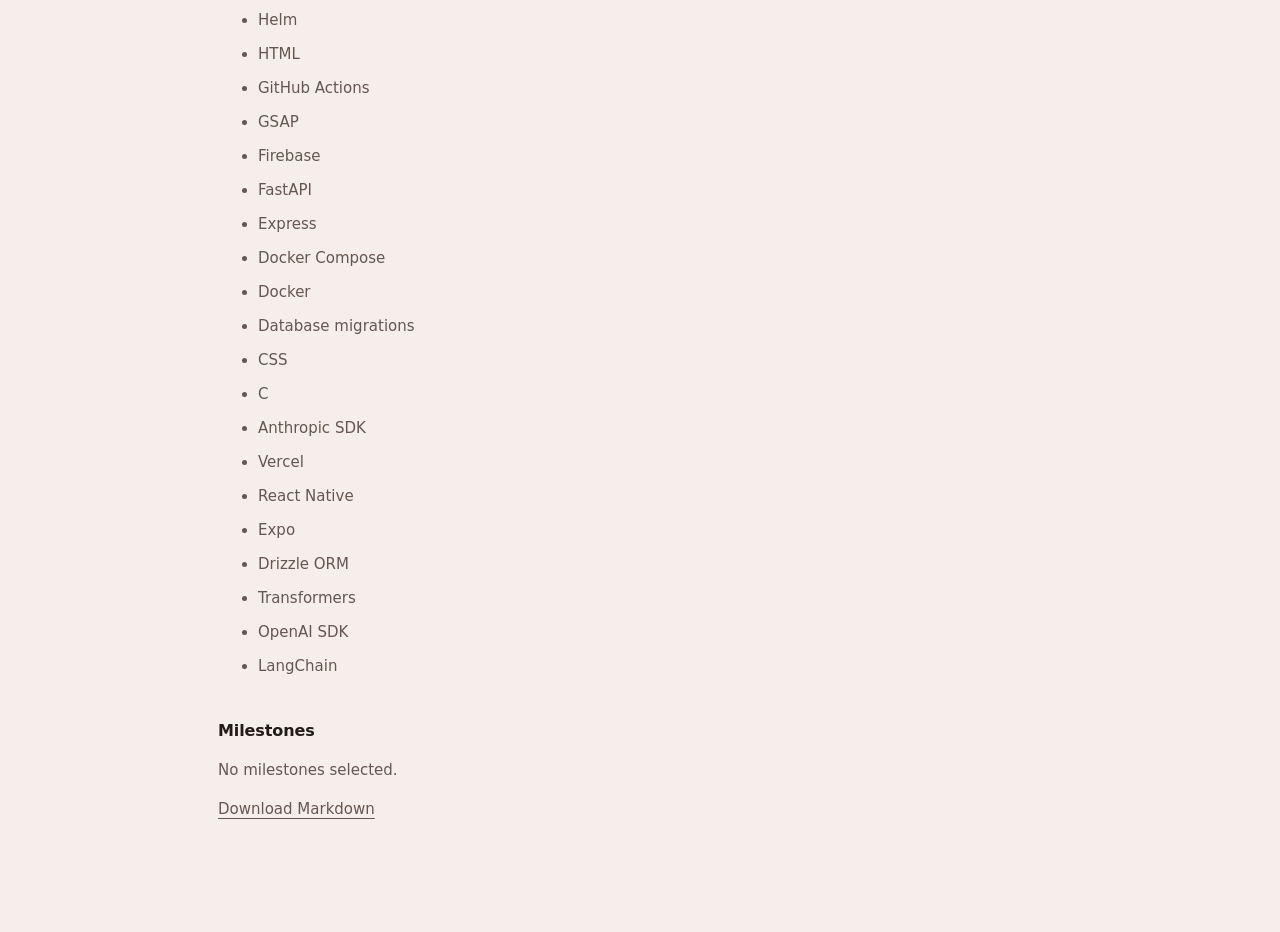
==== commit 77e87ef7: "Update working log for 2026-11-27" ====
--- a/monthly.html
+++ b/monthly.html
@@ -138,5 +138,5 @@
 article h2 {margin-top:40px} article p,article li {max-width:700px;color:var(--dim)}
 a {color:var(--dim);text-underline-offset:4px} li {margin-bottom:10px}
 </style></head><body><main class="page"><a href="index.html">← Working log</a>
-<article><h1>Monthly review · 2026-11-01 to 2026-11-25</h1><p>25 observed active days · 1185 commits · 42.57h tracked focus time.</p><p>Coverage: focus readings on 12/25 days; commit readings on 25/25 days.</p><p>This period is still in progress; today is excluded.</p><p>Focus comparison withheld: both periods need complete, equal-length coverage.</p><h2>First contact</h2><p>No new technology first contacts in this period.</p><h2>Technologies revisited</h2><p>Tracked language use or repository observations during this period; not a measure of proficiency.</p><ul><li>pytest</li><li>pre-commit</li><li>pandas</li><li>Zod</li><li>Vue</li><li>Vitest</li><li>Vite</li><li>Uvicorn</li><li>Tailwind CSS</li><li>Swift Package Manager</li><li>Swift</li><li>Starlette</li><li>Shell</li><li>SQLite</li><li>SQLAlchemy</li><li>SCSS</li><li>Resend</li><li>Redis</li><li>Recharts</li><li>React</li><li>Python</li><li>Prisma</li><li>PostgreSQL</li><li>Playwright</li><li>PLpgSQL</li><li>Next.js</li><li>Make</li><li>JavaScript</li><li>Helm</li><li>HTML</li><li>GitHub Actions</li><li>GSAP</li><li>Firebase</li><li>FastAPI</li><li>Express</li><li>Docker Compose</li><li>Docker</li><li>Database migrations</li><li>CSS</li><li>C</li><li>Anthropic SDK</li><li>Vercel</li><li>React Native</li><li>Expo</li><li>Drizzle ORM</li><li>Transformers</li><li>OpenAI SDK</li><li>LangChain</li></ul><h2>Milestones</h2><p>No milestones selected.</p></article><p><a href="monthly.md" download>Download Markdown</a></p>
+<article><h1>Monthly review · 2026-11-01 to 2026-11-26</h1><p>26 observed active days · 1196 commits · 44.53h tracked focus time.</p><p>Coverage: focus readings on 13/26 days; commit readings on 26/26 days.</p><p>This period is still in progress; today is excluded.</p><p>Focus comparison withheld: both periods need complete, equal-length coverage.</p><h2>First contact</h2><p>No new technology first contacts in this period.</p><h2>Technologies revisited</h2><p>Tracked language use or repository observations during this period; not a measure of proficiency.</p><ul><li>pytest</li><li>pre-commit</li><li>pandas</li><li>Zod</li><li>Vue</li><li>Vitest</li><li>Vite</li><li>Uvicorn</li><li>Tailwind CSS</li><li>Swift Package Manager</li><li>Swift</li><li>Starlette</li><li>Shell</li><li>SQLite</li><li>SQLAlchemy</li><li>SCSS</li><li>Resend</li><li>Redis</li><li>Recharts</li><li>React</li><li>Python</li><li>Prisma</li><li>PostgreSQL</li><li>Playwright</li><li>PLpgSQL</li><li>Next.js</li><li>Make</li><li>JavaScript</li><li>Helm</li><li>HTML</li><li>GitHub Actions</li><li>GSAP</li><li>Firebase</li><li>FastAPI</li><li>Express</li><li>Docker Compose</li><li>Docker</li><li>Database migrations</li><li>CSS</li><li>C</li><li>Anthropic SDK</li><li>Vercel</li><li>React Native</li><li>Expo</li><li>Drizzle ORM</li><li>Transformers</li><li>OpenAI SDK</li><li>LangChain</li></ul><h2>Milestones</h2><p>No milestones selected.</p></article><p><a href="monthly.md" download>Download Markdown</a></p>
 </main></body></html>
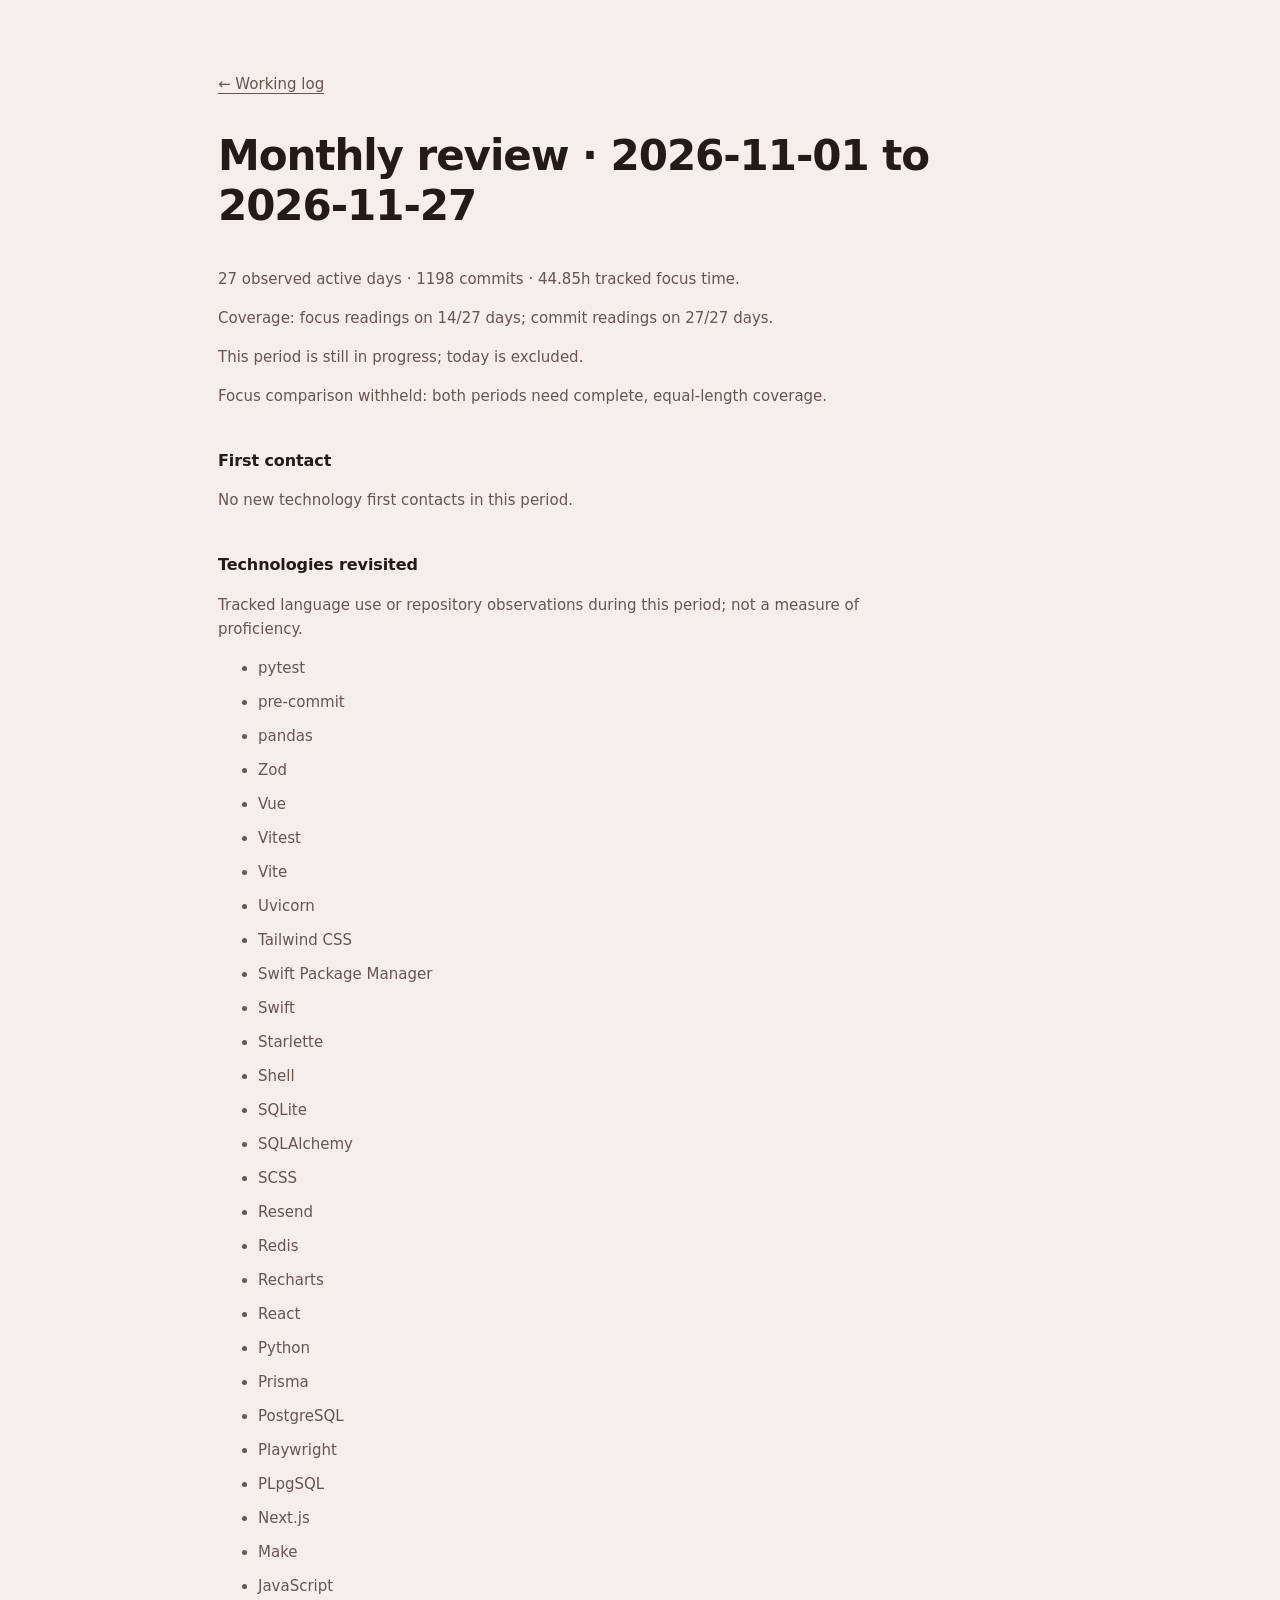
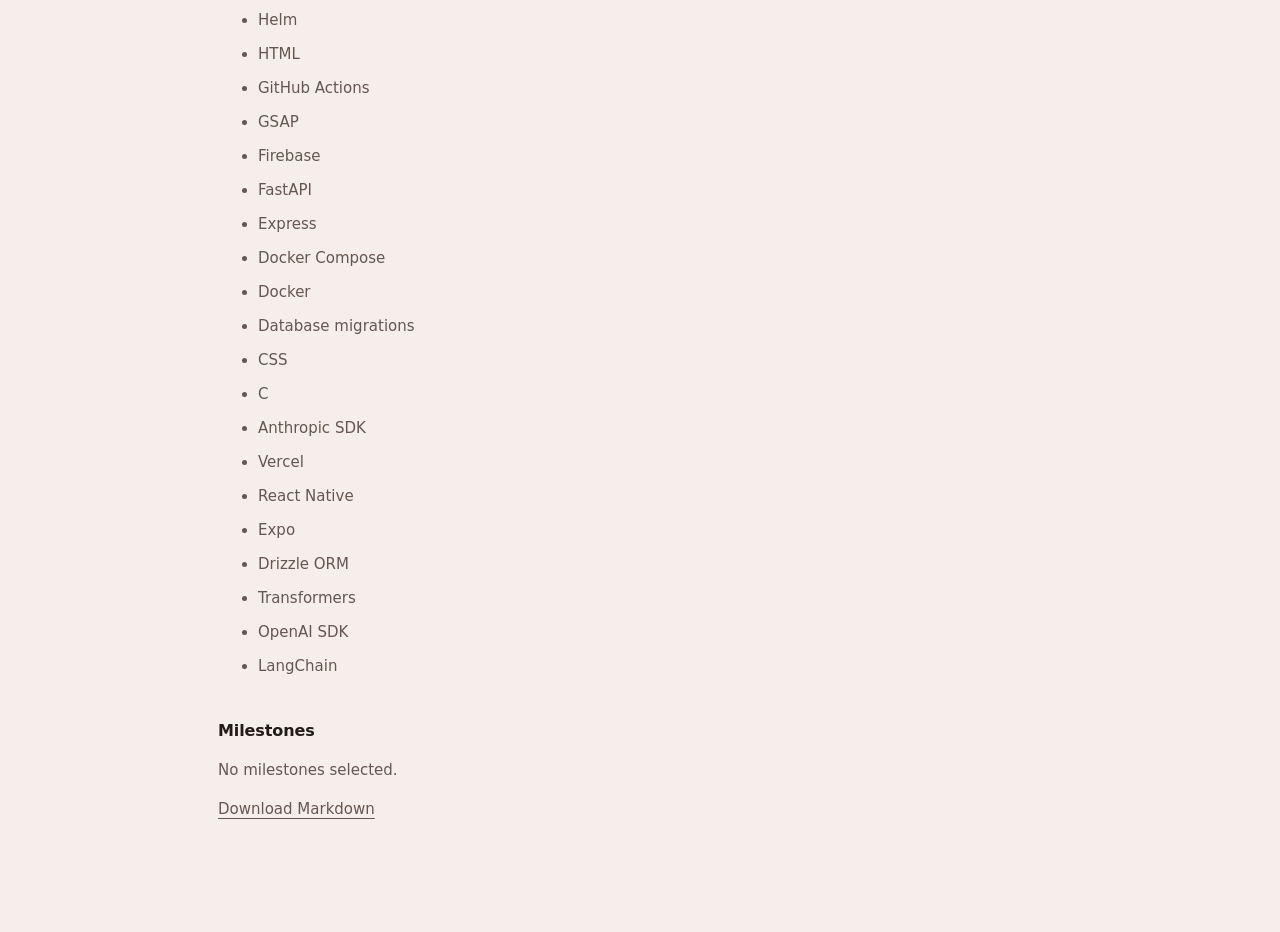
==== commit 4a4e753e: "Update working log for 2026-11-28" ====
--- a/monthly.html
+++ b/monthly.html
@@ -138,5 +138,5 @@
 article h2 {margin-top:40px} article p,article li {max-width:700px;color:var(--dim)}
 a {color:var(--dim);text-underline-offset:4px} li {margin-bottom:10px}
 </style></head><body><main class="page"><a href="index.html">← Working log</a>
-<article><h1>Monthly review · 2026-11-01 to 2026-11-26</h1><p>26 observed active days · 1196 commits · 44.53h tracked focus time.</p><p>Coverage: focus readings on 13/26 days; commit readings on 26/26 days.</p><p>This period is still in progress; today is excluded.</p><p>Focus comparison withheld: both periods need complete, equal-length coverage.</p><h2>First contact</h2><p>No new technology first contacts in this period.</p><h2>Technologies revisited</h2><p>Tracked language use or repository observations during this period; not a measure of proficiency.</p><ul><li>pytest</li><li>pre-commit</li><li>pandas</li><li>Zod</li><li>Vue</li><li>Vitest</li><li>Vite</li><li>Uvicorn</li><li>Tailwind CSS</li><li>Swift Package Manager</li><li>Swift</li><li>Starlette</li><li>Shell</li><li>SQLite</li><li>SQLAlchemy</li><li>SCSS</li><li>Resend</li><li>Redis</li><li>Recharts</li><li>React</li><li>Python</li><li>Prisma</li><li>PostgreSQL</li><li>Playwright</li><li>PLpgSQL</li><li>Next.js</li><li>Make</li><li>JavaScript</li><li>Helm</li><li>HTML</li><li>GitHub Actions</li><li>GSAP</li><li>Firebase</li><li>FastAPI</li><li>Express</li><li>Docker Compose</li><li>Docker</li><li>Database migrations</li><li>CSS</li><li>C</li><li>Anthropic SDK</li><li>Vercel</li><li>React Native</li><li>Expo</li><li>Drizzle ORM</li><li>Transformers</li><li>OpenAI SDK</li><li>LangChain</li></ul><h2>Milestones</h2><p>No milestones selected.</p></article><p><a href="monthly.md" download>Download Markdown</a></p>
+<article><h1>Monthly review · 2026-11-01 to 2026-11-27</h1><p>27 observed active days · 1198 commits · 44.85h tracked focus time.</p><p>Coverage: focus readings on 14/27 days; commit readings on 27/27 days.</p><p>This period is still in progress; today is excluded.</p><p>Focus comparison withheld: both periods need complete, equal-length coverage.</p><h2>First contact</h2><p>No new technology first contacts in this period.</p><h2>Technologies revisited</h2><p>Tracked language use or repository observations during this period; not a measure of proficiency.</p><ul><li>pytest</li><li>pre-commit</li><li>pandas</li><li>Zod</li><li>Vue</li><li>Vitest</li><li>Vite</li><li>Uvicorn</li><li>Tailwind CSS</li><li>Swift Package Manager</li><li>Swift</li><li>Starlette</li><li>Shell</li><li>SQLite</li><li>SQLAlchemy</li><li>SCSS</li><li>Resend</li><li>Redis</li><li>Recharts</li><li>React</li><li>Python</li><li>Prisma</li><li>PostgreSQL</li><li>Playwright</li><li>PLpgSQL</li><li>Next.js</li><li>Make</li><li>JavaScript</li><li>Helm</li><li>HTML</li><li>GitHub Actions</li><li>GSAP</li><li>Firebase</li><li>FastAPI</li><li>Express</li><li>Docker Compose</li><li>Docker</li><li>Database migrations</li><li>CSS</li><li>C</li><li>Anthropic SDK</li><li>Vercel</li><li>React Native</li><li>Expo</li><li>Drizzle ORM</li><li>Transformers</li><li>OpenAI SDK</li><li>LangChain</li></ul><h2>Milestones</h2><p>No milestones selected.</p></article><p><a href="monthly.md" download>Download Markdown</a></p>
 </main></body></html>
